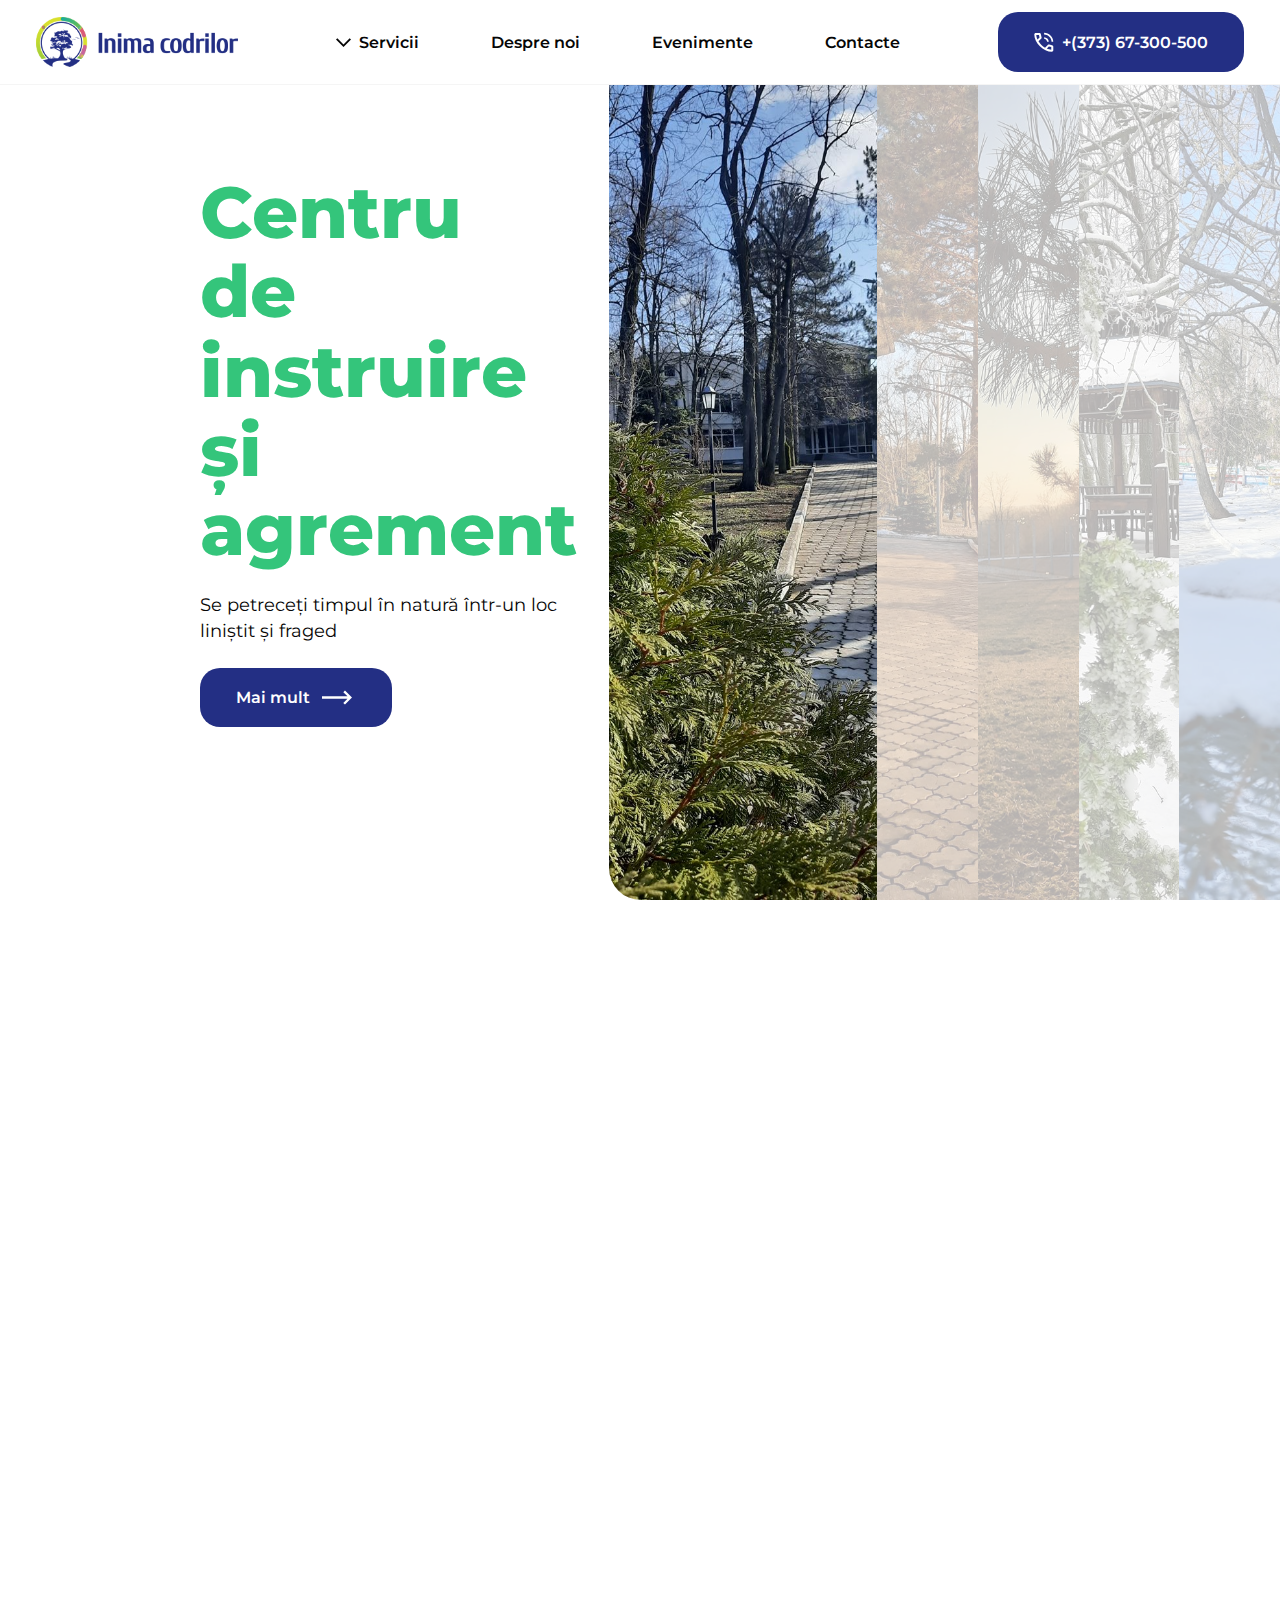
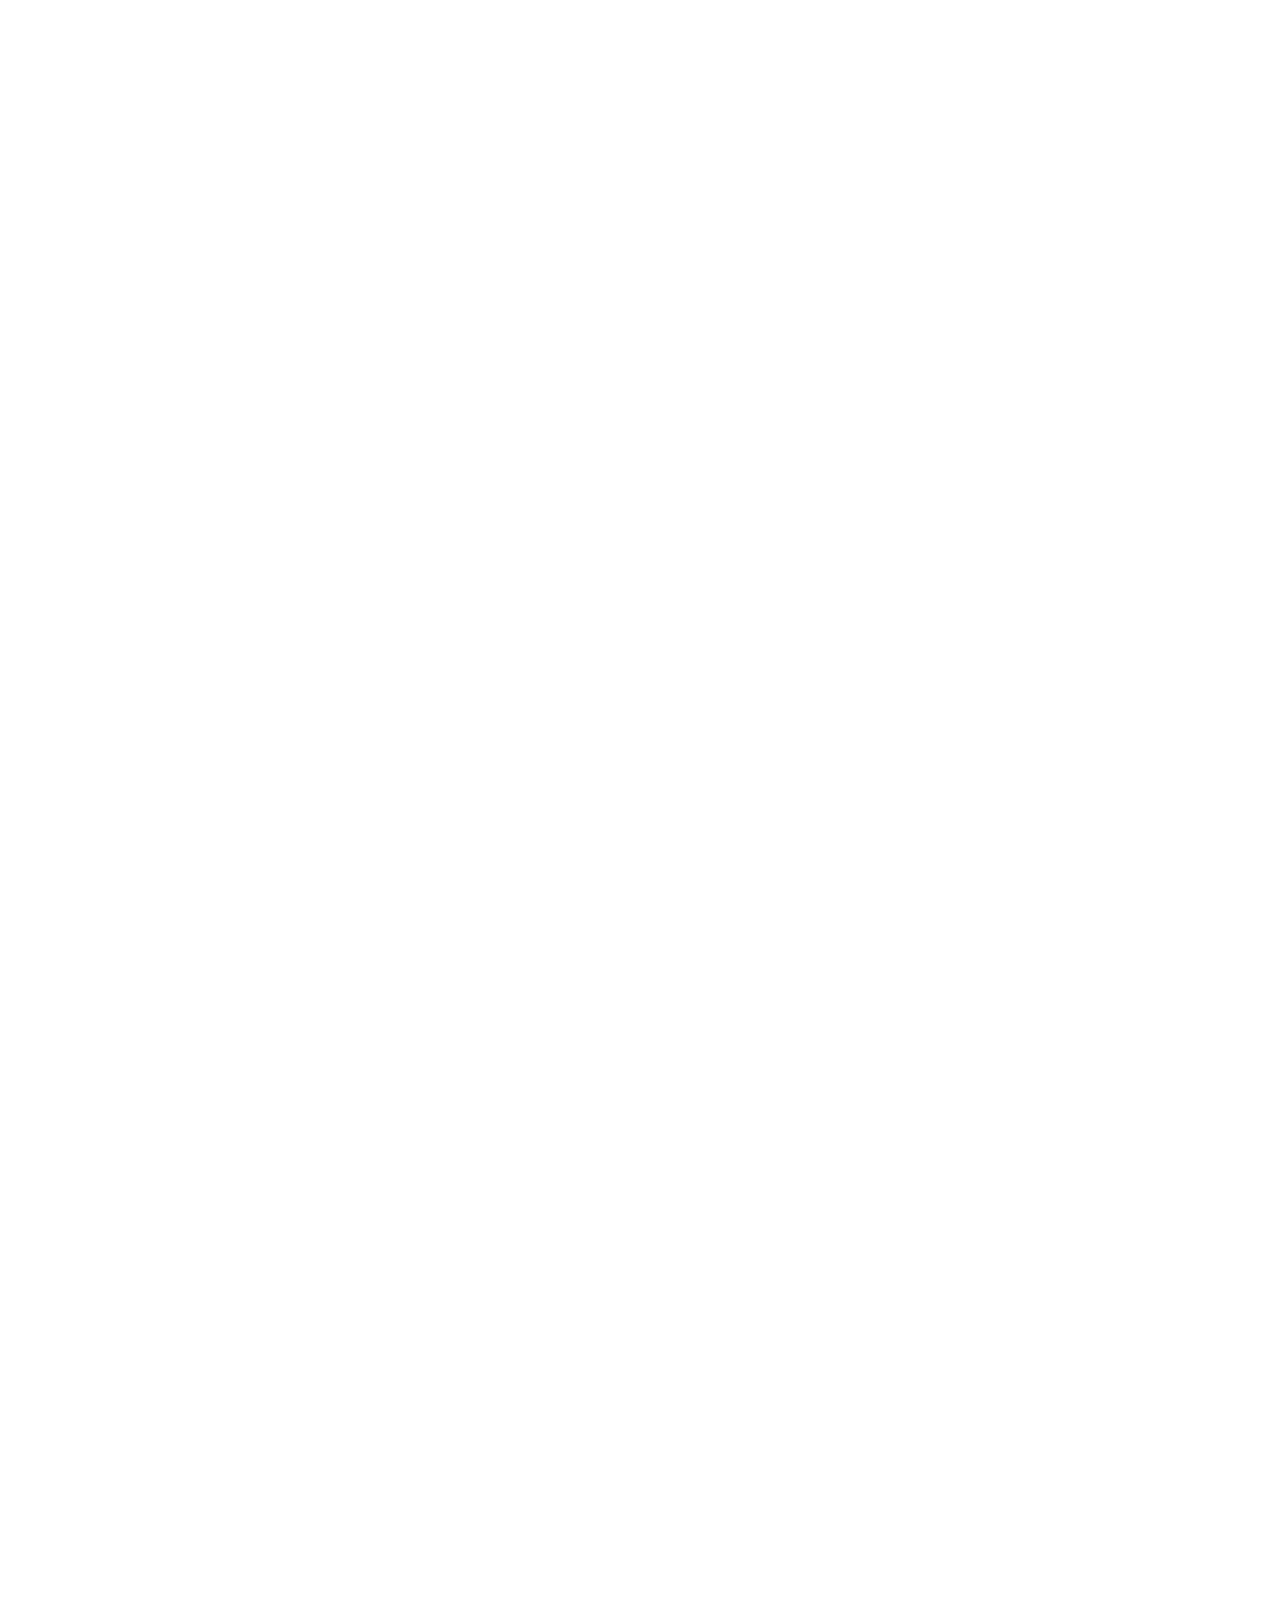
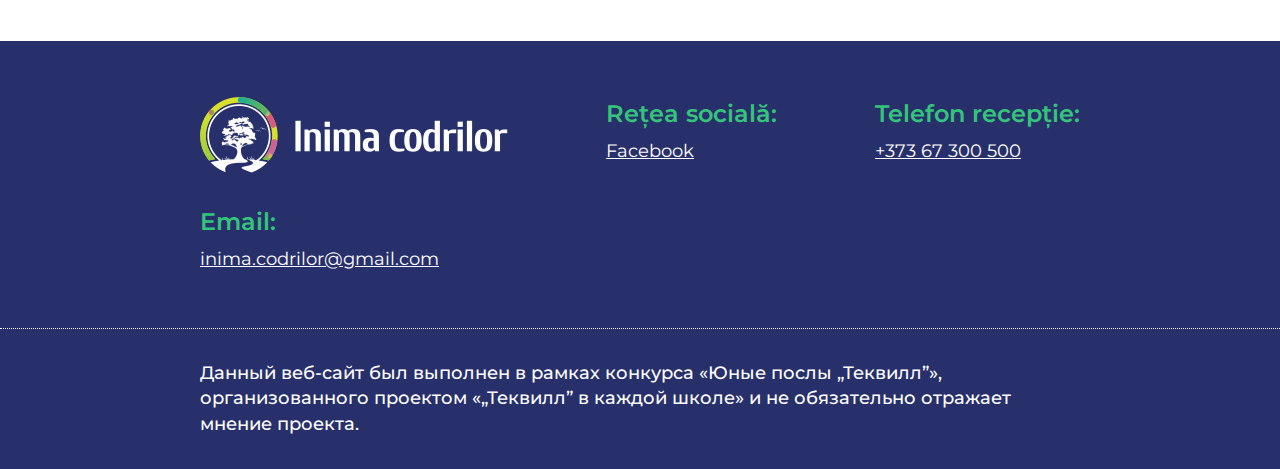
==== index.html @ 0ef41fb5 "start" ====
<!DOCTYPE html>
<html lang="en">

<head>
    <meta charset="UTF-8">
    <meta http-equiv="X-UA-Compatible" content="IE=edge">
    <meta name="viewport" content="width=device-width, initial-scale=1.0">
    <link rel="stylesheet" href="style.css">
    <link rel="icon" href="logo/ms-icon-144x144.png" type="image/x-icon">
    <title>Inima Codrilor</title>
</head>

<body>
    <nav class="hamb-menu">
        <div class="hamb-menu__logo"></div>
        <div class="hamb-menu__icon">
            <svg width="36" height="24" viewBox="0 0 36 24" fill="currentColor" xmlns="http://www.w3.org/2000/svg">
                <path d="M0 24V21H36V24H0ZM0 13.5V10.5H36V13.5H0ZM0 3V0H36V3H0Z" />
            </svg>

        </div>
    </nav>
    <header class="header">
        <a href="index.html" class="header__logo"></a>
        <ul class="header__list">
            <li class="header__item">

                <button class="header__dropdown-button header__link"><svg class="header__dropdown-icon" width="15"
                        height="15" viewBox="0 0 24 15" fill="currentColor" xmlns="http://www.w3.org/2000/svg">
                        <path d="M12 14.75L0 2.74998L2.15 0.599976L12 10.5L21.85 0.649976L24 2.79998L12 14.75Z" />
                    </svg>Servicii</button>
                <ul class="header__dropdown-list">
                    <li class="header__dropdown-item header__item"><a href="html/cazare.html"
                            class="header__link">Cazare</a></li>
                    <li class="header__dropdown-item header__item"><a href="html/restaurant.html"
                            class="header__link">Restaurant</a></li>
                    <li class="header__dropdown-item header__item"><a href="html/salideconferenta.html"
                            class="header__link">Sali de conferinţă</a></li>
                    <li class="header__dropdown-item header__item"><a href="html/Activitati.html"
                            class="header__link">Activitati</a></li>
                </ul>
                </div>
            </li>
            <li class="header__item">
                <a href="html/desprenoi.html" class="header__link">Despre noi</a>
            </li>
            <li class="header__item">
                <a href="html/evenimente.html" class="header__link">Evenimente</a>
            </li>
            <li class="header__item">
                <a href="html/contacte.html" class="header__link">Contacte</a>
            </li>
        </ul>
        <a href="tel:+37367300500" class="button-with-icon">
            <svg width="20" height="20" viewBox="0 0 20 20" fill="currentColor" xmlns="http://www.w3.org/2000/svg">
                <path
                    d="M17.5679 9.77445C17.4832 7.76274 16.7299 6.05296 15.308 4.6451C13.886 3.23725 12.1509 2.49156 10.1026 2.40804V0.734741C11.3466 0.768149 12.5166 1.02761 13.6124 1.51313C14.7082 1.99862 15.6672 2.64935 16.4893 3.4653C17.3114 4.28125 17.9685 5.23008 18.4605 6.31179C18.9525 7.3935 19.2154 8.54772 19.2493 9.77445H17.5679ZM13.1044 9.77445C13.0197 8.98648 12.6979 8.31851 12.1389 7.77054C11.5799 7.22259 10.9011 6.90685 10.1026 6.82333V5.16418C11.3722 5.2477 12.4514 5.72613 13.3401 6.59946C14.2288 7.47278 14.7155 8.53112 14.8001 9.77445H13.1044ZM17.8063 19.7347C15.6933 19.7347 13.5959 19.2239 11.5142 18.2023C9.43258 17.1807 7.55945 15.8518 5.89484 14.2157C4.23023 12.5796 2.88051 10.7315 1.84568 8.6715C0.810865 6.61146 0.293457 4.54363 0.293457 2.468C0.293457 2.05413 0.436449 1.70609 0.722432 1.42388C1.00843 1.14168 1.36115 1.00058 1.78058 1.00058H5.33548C5.72855 1.00058 6.05867 1.11061 6.32583 1.33067C6.59297 1.55073 6.77107 1.86519 6.86013 2.27407L7.54572 5.20452C7.60828 5.56112 7.60269 5.87381 7.52893 6.14261C7.45518 6.41143 7.31026 6.6398 7.09417 6.82771L4.49754 9.27339C5.38811 10.6947 6.36694 11.9274 7.43404 12.9717C8.50114 14.0159 9.70234 14.9009 11.0376 15.6266L13.5217 13.1287C13.7675 12.8788 14.0363 12.7069 14.3282 12.6129C14.62 12.5188 14.9334 12.511 15.2682 12.5894L17.9885 13.2125C18.4008 13.3161 18.7214 13.5044 18.9502 13.7772C19.179 14.0501 19.2935 14.3909 19.2935 14.7998V18.2532C19.2935 18.6765 19.1505 19.0292 18.8645 19.3114C18.5785 19.5936 18.2258 19.7347 17.8063 19.7347ZM3.49178 7.49876L5.5342 5.54333L4.96453 2.98545H2.33369C2.31455 3.59 2.39916 4.25669 2.58754 4.98551C2.77591 5.71432 3.07733 6.55207 3.49178 7.49876ZM12.8902 16.6223C13.5364 16.9303 14.2443 17.1797 15.0138 17.3707C15.7832 17.5618 16.5345 17.6787 17.2676 17.7215V15.0972L14.8675 14.5852L12.8902 16.6223Z" />

            </svg>
            +(373) 67-300-500</a>

    </header>

    <main>
        <section class="landing">
            <div class="landing__wrapper">
                <div class="wrapper">
                    <h1 class="title nonvis">Centru de instruire și agrement</h1>
                    <p class="par-reg landing__par nonvis">Se petreceți timpul în natură într-un loc
                        liniștit
                        și
                        fraged</p>
                    <a href="#" class="button-with-icon nonvis">Mai mult<svg width="38" height="15" viewBox="0 0 38 19"
                            fill="currentColor" xmlns="http://www.w3.org/2000/svg">
                            <path
                                d="M29.1 18.4135L26.95 16.3135L32.25 11.0135H0V8.01353H32.3L27 2.71353L29.1 0.613525L38 9.51353L29.1 18.4135Z" />
                        </svg>
                    </a>
                </div>
                <div class="wrapper nonvis">
                    <div class="landing__gallery">
                        <img src="images/1.jpg" alt="" class="landing__gallery-item landing__gallery-item_active">
                        <img src="images/2.jpg" alt="" class="landing__gallery-item">
                        <img src="images/3.jpg" alt="" class="landing__gallery-item">
                        <img src="images/4.jpg" alt="" class="landing__gallery-item">
                        <img src="images/5.jpg" alt="" class="landing__gallery-item">
                    </div>
                </div>
            </div>
        </section>
        <div class="container">

            <section class="about-us">
                <div class="col-2">
                    <div class="wrapper">
                        <h2 class="title nonvis">Despre noi</h2>
                        <p class="par-reg nonvis">Centrul de Instruire şi Agrement Ivancea este situat într-o zonă
                            foarte
                            pitorească în
                            inima Codrilor Moldovei, la 30 km
                            distanţa de Chişinău. Centrul dispune de 2 blocuri hoteliere, restaurant, săli de
                            conferinţă,
                            terenuri sportive şi
                            foişoare în aer liber. Este o locaţie perfectă pentru evenimente de familie, escapade de
                            weekend,
                            team building şi
                            întâlniri de afaceri.
                        </p>
                        <a href="#" class="button-with-icon nonvis">Mai mult<svg width="38" height="15"
                                viewBox="0 0 38 19" fill="currentColor" xmlns="http://www.w3.org/2000/svg">
                                <path
                                    d="M29.1 18.4135L26.95 16.3135L32.25 11.0135H0V8.01353H32.3L27 2.71353L29.1 0.613525L38 9.51353L29.1 18.4135Z" />
                            </svg>
                        </a>
                    </div>
                    <div class="slider__block nonvis">
                        <div class="wrap">
                            <div class="slider-container">
                                <div class="slider-tracker">
                                    <img src="images/desprenoi1.jpg" alt="" class="slide-images slide">
                                    <img src="images/desprenoi2.jpg" alt="" class="slide-images slide">
                                </div>
                                <button class="btn-prev"><svg width="41" height="41" viewBox="0 0 41 41"
                                        fill="currentColor" xmlns="http://www.w3.org/2000/svg">
                                        <path fill-rule="evenodd" clip-rule="evenodd"
                                            d="M20.2225 40.8792C31.2682 40.8792 40.2225 31.9249 40.2225 20.8792C40.2225 9.83352 31.2682 0.879211 20.2225 0.879211C9.17684 0.879211 0.222534 9.83352 0.222534 20.8792C0.222534 31.9249 9.17684 40.8792 20.2225 40.8792ZM12.9225 20.8792L20.2225 13.5792L22.3225 15.6792L18.6225 19.3792H27.7225V22.3792H18.6225L22.3225 26.0792L20.2225 28.1792L12.9225 20.8792Z" />
                                    </svg>

                                </button>
                                <button class="btn-next"><svg width="41" height="41" viewBox="0 0 41 41"
                                        fill="currentColor" xmlns="http://www.w3.org/2000/svg">
                                        <path fill-rule="evenodd" clip-rule="evenodd"
                                            d="M20.2225 40.8792C31.2682 40.8792 40.2225 31.9249 40.2225 20.8792C40.2225 9.83352 31.2682 0.879211 20.2225 0.879211C9.17684 0.879211 0.222534 9.83352 0.222534 20.8792C0.222534 31.9249 9.17684 40.8792 20.2225 40.8792ZM12.9225 20.8792L20.2225 13.5792L22.3225 15.6792L18.6225 19.3792H27.7225V22.3792H18.6225L22.3225 26.0792L20.2225 28.1792L12.9225 20.8792Z" />
                                    </svg>

                                </button>
                            </div>
                        </div>
                    </div>

                </div>
            </section>
            <section class="touristic-objects">
                <h2 class="title nonvis">Obiective turistice</h2>
                <div class="col-3">
                    <div class="col nonvis">
                        <img src="images/advantages1.jpg" alt="" class="touristic-objects__image">
                        <p class="par-reg">Rezervaţia cultural-naturală „Orheiul Vechi”</p>
                    </div>
                    <div class="col nonvis">
                        <img src="images/advantages2.jpg" alt="" class="touristic-objects__image">
                        <p class="par-reg">Muzeul de istorie şi etnografie din oraşul Orhei
</p>
                    </div>
                    <div class="col nonvis">
                        <img src="images/advantages3.jpg" alt="" class="touristic-objects__image">
                        <p class="par-reg">Mănăstirea rupestră din butuceni</p>
                    </div>
                </div>
                <a href="#" class="button-with-icon nonvis">Mai mult<svg width="38" height="15" viewBox="0 0 38 19" fill="currentColor"
                        xmlns="http://www.w3.org/2000/svg">
                        <path
                            d="M29.1 18.4135L26.95 16.3135L32.25 11.0135H0V8.01353H32.3L27 2.71353L29.1 0.613525L38 9.51353L29.1 18.4135Z" />
                    </svg>
                </a>
            </section>

            <section class="services">
                <h2 class="title nonvis">Servicii</h2>
                <div class="col-3">
                    <div class="col nonvis">
                        <img src="images/cazare.jpg" alt="" class="touristic-objects__image">
                        <p class="par-reg">Cazare</p>
                    </div>
                    <div class="col nonvis">
                        <img src="images/restaurant.jpg" alt="" class="touristic-objects__image">
                        <p class="par-reg">Restaurant</p>
                    </div>
                    <div class="col nonvis">
                        <img src="images/conference.jpg" alt="" class="touristic-objects__image">
                        <p class="par-reg">Săli de conferinţă</p>
                    </div>
                </div>
                <a href="#" class="button-with-icon nonvis">Mai mult<svg width="38" height="15" viewBox="0 0 38 19" fill="currentColor"
                        xmlns="http://www.w3.org/2000/svg">
                        <path
                            d="M29.1 18.4135L26.95 16.3135L32.25 11.0135H0V8.01353H32.3L27 2.71353L29.1 0.613525L38 9.51353L29.1 18.4135Z" />
                    </svg>
                </a>
            </section>
            <section class="activity">
                <h2 class="title nonvis">Servicii</h2>
                <div class="col-2">
                    <div class="col nonvis">
                        <img src="images/teren.jpg" alt="" class="touristic-objects__image">
                        <p class="par-reg">Terenuri sportive</p>
                    </div>
                    <div class="col nonvis">
                        <img src="images/foisor.jpg" alt="" class="touristic-objects__image">
                        <p class="par-reg">Săli de conferinţă</p>
                    </div>
                </div>
                <a href="#" class="button-with-icon nonvis">Mai mult<svg width="38" height="15" viewBox="0 0 38 19" fill="currentColor"
                        xmlns="http://www.w3.org/2000/svg">
                        <path
                            d="M29.1 18.4135L26.95 16.3135L32.25 11.0135H0V8.01353H32.3L27 2.71353L29.1 0.613525L38 9.51353L29.1 18.4135Z" />
                    </svg>
                </a>
            </section>
        </div>
    </main>
    <footer class="footer">
        <div class="footer__group">
            <div class="footer__logo"></div>
        </div>
        <div class="footer__group">
            <p class="par-bold">Rețea socială: </p>
            <a href="https://www.facebook.com/inima.codrilor/" class="footer__link">Facebook</a>
        </div>
        <div class="footer__group">
            <p class="par-bold">Telefon recepție:</p>
            <a href="tel:+37367300500" class="footer__link">+373 67 300 500</a>
        </div>
        <div class="footer__group">
            <p class="par-bold">Email:</p>
            <a href="mailto:inima.codrilor@gmail.com" class="footer__link">inima.codrilor@gmail.com</a>
        </div>
    </footer>
    <p class="ps par-reg">Данный веб-сайт был выполнен в рамках конкурса «Юные послы „Теквилл”», организованного
        проектом «„Теквилл” в
        каждой школе» и не обязательно отражает мнение проекта.</p>
</body>

<script src="landingpage-slides.js"></script>
<script src="script.js"></script>

</html>
---- style.css ----
@import url('https://fonts.googleapis.com/css2?family=Montserrat:ital,wght@0,100;0,200;0,300;0,400;0,500;0,600;0,700;0,800;0,900;1,100;1,200;1,300;1,400;1,500;1,600;1,700;1,800;1,900&display=swap');


/*
    font-family: 'Montserrat', sans-serif; 
*/

body {
    font-family: 'Montserrat', sans-serif;
}

* {
    box-sizing: border-box;
    margin: 0;
    padding: 0;
    transition: all 250ms ease-out;
    border: 0;
}

button {
    background: none;
    cursor: pointer;
}

:root {
    --blue100: #232f84;
    --blue110: #28306B;
    --dark100: #060606;
    --dark5: hsl(0, 0%, 96%);
    --white100: white;
    --green100: #34C57B;
    --blue10: #E0E2EA;
    --dark10: #DEDEDE;
}

/*------- Scroll Animation ----------*/

.nonvis:nth-child(1) {
    opacity: 0;
    transform: translateY(20px);
}

.nonvis.vis:nth-child(1) {
    opacity: 1;
    transition: all .5s ease-in-out;
    transform: translateY(0px);
}

.nonvis:nth-child(2) {
    opacity: 0;
    transform: translateY(20px);
}

.nonvis.vis:nth-child(2) {
    opacity: 1;
    transition: all .5s ease-in-out;
    transform: translateY(0px);
    transition-delay: 250ms;
}

.nonvis:nth-child(3) {
    opacity: 0;
    transform: translateY(20px);
}

.nonvis.vis:nth-child(3) {
    opacity: 1;
    transition: all .5s ease-in-out;
    transform: translateY(0px);
    transition-delay: 750ms;
}

.nonvis:nth-child(4) {
    opacity: 0;
    transform: translateY(20px);
}

.nonvis.vis:nth-child(4) {
    opacity: 1;
    transition: all .5s ease-in-out;
    transform: translateY(0px);
    transition-delay: 500ms;
}

.nonvis:nth-child(5) {
    opacity: 0;
    transform: translateY(20px);
}

.nonvis.vis:nth-child(5) {
    opacity: 1;
    transition: all .5s ease-in-out;
    transform: translateY(0px);
    transition-delay: 600ms;
}

.slider__block.nonvis {
    opacity: 0;
    transform: translateX(50px);
}

.slider__block.nonvis.vis {
    opacity: 1;
    transform: translateX(0px);
    transition: all .5s ease-in-out;
    transition-delay: 200ms;
}


/* ----------- Header -------------*/

.header {
    display: flex;
    flex-direction: row;
    justify-content: space-between;
    padding: 0 36px;
    align-items: center;
    background-color: var(--white100);
    position: fixed;
    width: 100%;
    border-bottom: 1px solid var(--dark5);
    z-index: 4;
}

.header__logo {
    content: url(logo/dark.png);
    height: 50px;
    cursor: pointer;
}

.header__list {
    display: flex;
    flex-direction: row;
    justify-content: space-between;
    list-style-type: none;
    align-items: center;
    flex-wrap: wrap;
    align-items: center;
}

.header__dropdown-list {
    display: none;
    position: fixed;
    animation-duration: 1s;
    animation-name: standup;
}

@keyframes standup {
    from {
        opacity: 1;
        transform: translateY(0px);
    }

    to {
        transform: translateY(-20px);
        opacity: 0;
    }
}

@keyframes dropdown {
    from {
        transform: translateY(-20px);
        opacity: 0;
    }

    to {
        opacity: 1;
        transform: translateY(0px);
    }
}

.header__dropdown-list_active {
    display: flex;
    animation-duration: 1s;
    animation-name: dropdown;
    position: fixed;
    flex-direction: column;
    top: 84px;
    justify-content: start;
    border-radius: 16px;
    z-index: -1;
}

.header__item {
    background-color: var(--white100);
    height: 84px;
    display: flex;
    align-items: center;
}

.header__dropdown-item {
    background-color: var(--dark5);
}

.header__dropdown-button {
    display: flex;
    gap: 8px;
    align-items: center;
}

.header__dropdown-icon_active {
    transform: rotate(-180deg);
}

.header__item:hover {
    background-color: var(--dark5);
}

.header__link {
    font-family: 'Montserrat', sans-serif;
    font-size: 16px;
    font-weight: 600;
    padding: 32px 36px;
    text-decoration: none;
    color: var(--dark100);
}

.header__link:hover {
    color: var(--blue100);
}

svg path {
    fill: inherit;
}

h1 {
    font-family: 'Montserrat', sans-serif;
    font-weight: 800;
    font-size: 72px;
    line-height: 110%;
    color: var(--green100); 
}

h2 {
    font-family: 'Montserrat', sans-serif;
    font-weight: 700;
    font-size: 52px;
    line-height: 100%;
    color: var(--green100);
}

.landing {
    height: 100vh;
    background-repeat: no-repeat;
    display: flex;
    grid-template-columns: 1fr 2fr;
    flex-direction: column;
    align-items: center;
    background-size: cover;
    justify-content: center;
}

.landing__gallery {
    display: flex;
    flex-direction: row;
    overflow: hidden;
    border-radius: 0 0 0 32px;
}

.landing__gallery-item {
    height: 100vh ;
    object-fit: cover;
    width: 15%;
    transition: all 400ms ease-in-out;
    opacity: 30%;
}

.landing__gallery-item_active {
    opacity: 100%;
    width: 40%;
    transition: all 400ms ease-in-out;
}

.landing__wrapper {
    display: grid;
    gap: 32px;
    grid-template-columns: 1.6fr 3fr;
    align-items: start;
    padding-left: 200px;
}

.wrapper {
    display: flex;
    flex-direction: column;
    justify-content: center;
    align-items: start;
    height: 100%;
    gap: 24px;
}

.par-reg {
    font-family: 'Montserrat', sans-serif;
    font-size: 18px;
    font-weight: 400;
    color: var(--dark100);
    line-height: 140%;
}

.landing__par {
    max-width: 375px;
}

.hamb-menu {
    display: none;
}

.container {
    padding: 0 200px;
    display: flex;
    flex-direction: column;
    align-items: center;
    justify-content: center;
    gap: 72px;
}

.about-us .par-reg {
    max-width: 600px;
}

.about-us {
    gap: 32px;
    display: flex;
    flex-direction: column;
    grid-template-columns: 1fr 1fr;
    align-items: start;
}

main {
    display: flex;
    flex-direction: column;
    gap: 72px;
}

.col-2 {
    display: grid;
    grid-template-columns: 1fr 1fr;
    gap: 32px;
}

.slide-images {
    width: 100%;
    min-width: 100%;
    object-fit: cover;
}

.button-with-icon {
    font-family: 'Montserrat', sans-serif;
    font-weight: 600;
    padding: 20px 36px;
    text-decoration: none;
    color: var(--white100);
    border-radius: 20px;
    display: flex;
    flex-direction: row;
    align-items: center;
    gap: 8px;
    background-color: var(--blue100);
    transition: all 150ms ease-in;
    transition-delay: 0;
}

.button-with-icon:hover {
    transition-delay: 0;
    transition: background-color 150ms ease-in;
    background-color: var(--blue110);
}

/*------------------ Footer ---------------------------*/

.footer {
    background-color: var(--blue110);
    padding: 56px 200px;
    display: flex;
    flex-direction: row;
    justify-content: space-between;
    align-items: start;
    flex-wrap: wrap;
    gap: 32px;
}

.footer__logo {
    content: url(logo/light.png);
}

.footer__group {
    display: flex;
    flex-direction: column;
    gap: 8px;
}

.par-bold {
    font-family: 'Montserrat', sans-serif;
    font-size: 24px;
    font-weight: 600;
    color: var(--green100);
    line-height: 140%;
}

.footer__link {
    font-family: 'Montserrat', sans-serif;
    font-size: 18px;
    font-weight: 400;
    color: var(--white100);
    line-height: 140%;
}

.ps {
    border-top: 1px dotted var(--dark5);
    display: block;
    background-color: var(--blue110);
    color: var(--white100);
    font-weight: 500;
    padding: 32px 200px;
}






.slide {
    background-size: cover;
}
.btn-next {
    display: block;
    position: absolute;
    top: 50%;
    right: 20px;
    z-index: 1;
    color: var(--white100);
    rotate: 180deg;
    opacity: 75%;
}
.btn-next:hover {
    opacity: 100%;
}
.btn-prev:hover {
    opacity: 100%;
}

.btn-prev {
    z-index: 1;
    display: block;
    position: absolute;
    top: 50%;
    left: 20px;
    color: var(--white100);
    opacity: 75%;
}

.slider-tracker {
    display: flex;
    flex-direction: row;    
}

.slider-container {
    overflow: hidden;
    border-radius: 24px;
    width: 100%;
    height: 100%;
    max-width: 900px;
}

.btn-hidden {
    display: none;
}

/*--------------- Defaults ------------------*/

.default-block {
    display: flex;
    flex-direction: column;
    gap: 24px;
    align-items: center;
}

.cazare {
    padding-top: 136px;
    max-width: 900px;
    text-align: center;
}

.col {
    display: flex;
    flex-direction: column;
    gap: 24px;
}

.default-list {
    display: grid;
    grid-template-columns: 1fr 1fr;
    flex-direction: column;
    gap: 12px;
    flex-wrap: wrap;
}

.default-list__item {
    background-color: var(--dark5);
    border-radius: 8px;
    padding: 12px;
    text-decoration: none;
    list-style-type: none;
}

.default-list__item::before {
    content: '— ';
    color: var(--green100);
}

.footer {
    margin-top: 88px;
}

.contacte {
    margin-top: 136px;
}

.contacts__group {
    padding: 24px 32px;
    background-color: var(--dark5);
    display: flex;
    flex-direction: column;
    gap: 8px;
    border-radius: 24px;
}

.contacts__link {
    font-family: 'Montserrat', sans-serif;
    font-size: 18px;
    font-weight: 400;
    color: var(--dark100);
    line-height: 140%;
}

.contacts__group .par-bold {
    color: var(--blue100);
}

.contacts .col {
    gap: 12px;
}

.map {
    border-radius: 24px;
}

.groups-inputs {
    background-color: var(--dark5);
    padding: 32px;
    border-radius: 24px;
    width: 100%;
    display: flex;
    flex-direction: column;
    gap: 24px;
}

.message {
    min-height: 200px;
}

.group-inputs__item .par-bold {
    color: var(--blue100);
    font-size: 16px;
}

.input {
    background-color: var(--white100);
    padding: 12px 24px;
    width: 100%;
    border: 2px solid var(--dark10);
    font-family: 'Montserrat', sans-serif;
    font-size: 20px;
    border-radius: 16px;
}

.input:focus {
    border: 2px solid var(--green100);
}

.col-3 {
    display: grid;
    grid-template-columns: repeat(3, 1fr);
    gap: 32px;
}

.touristic-objects {
    padding: 50px 0;
    display: flex;
    flex-direction: column;
    gap: 52px;
    align-items: center;
}

.col-3 .col .par-reg {
    text-align: center;
}

.activity .col-2 .col .par-reg {
    text-align: center;
}

.touristic-objects__image {
    width: 100%;
    border-radius: 24px;
}

.services {
    padding: 50px 0;
    display: flex;
    flex-direction: column;
    align-items: center;
    gap: 52px;
}

.restaurant {
    padding-top: 136px;
}
.restaurant__par {text-align: left;}
.activity {
    display: flex;
    flex-direction: column;
    gap: 52px;
    align-items: center;
}
/*-------- --------- Adaptive -------------------------*/

@media(max-width: 1000px) {
    .hamb-menu{
        display: flex;
        flex-direction: row;
        align-items: center;
        width: 100%;
        justify-content: space-between;
        padding: 24px 24px;
        border-bottom: 1px solid var(--dark5);
        position: fixed;
        z-index: 1;
        background-color: var(--white100);
    }

    .hamb-menu__logo{
        content: url(logo/dark.png);
        height: 50px;
        cursor: pointer;
    }

    .hamb-menu__icon {
        color: var(--blue100);
    }

    .header {
        display: none;
    }

    .landing__wrapper {
        padding-left: 36px;
        grid-template-columns: 1fr;
    }

    h1 {
        font-size: 54px;
    }

    .landing {
        padding-top: 160px;
    }

    .landing__gallery-item {
        height: 50vh;
    }
}
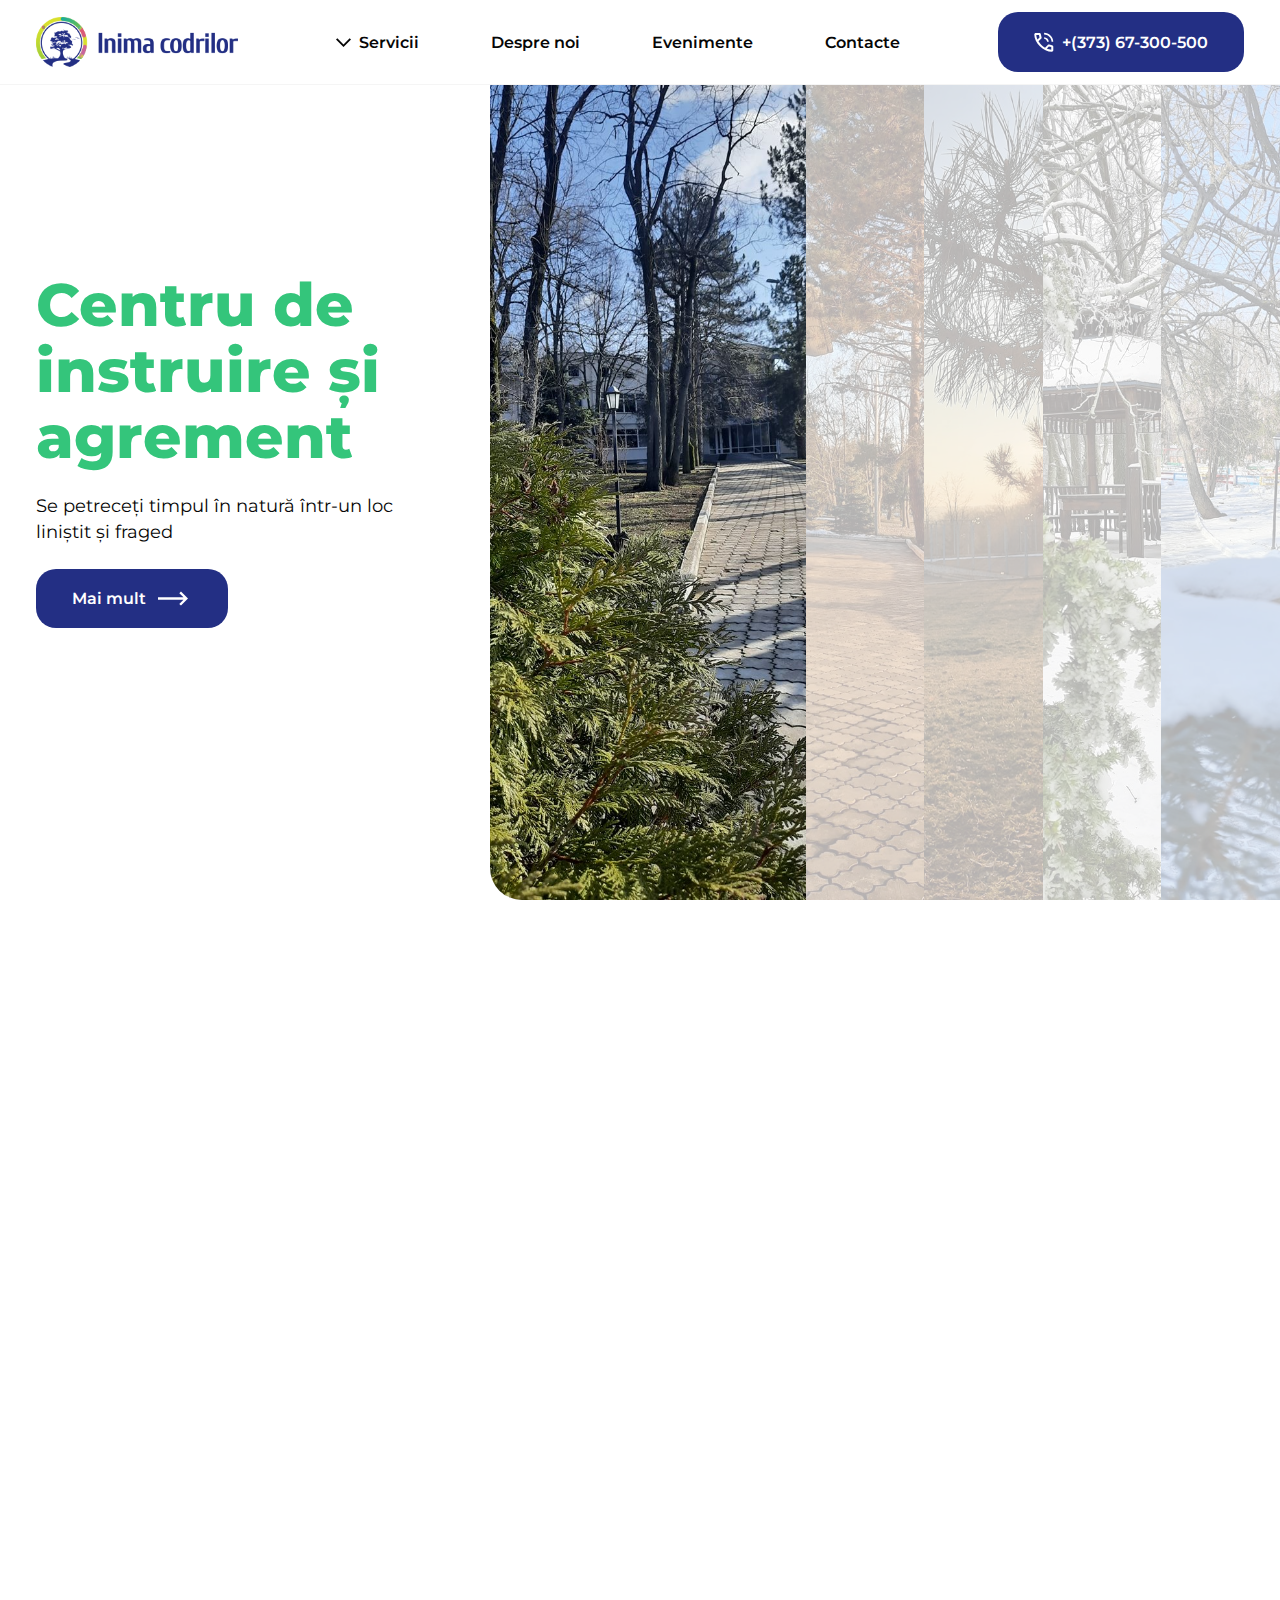
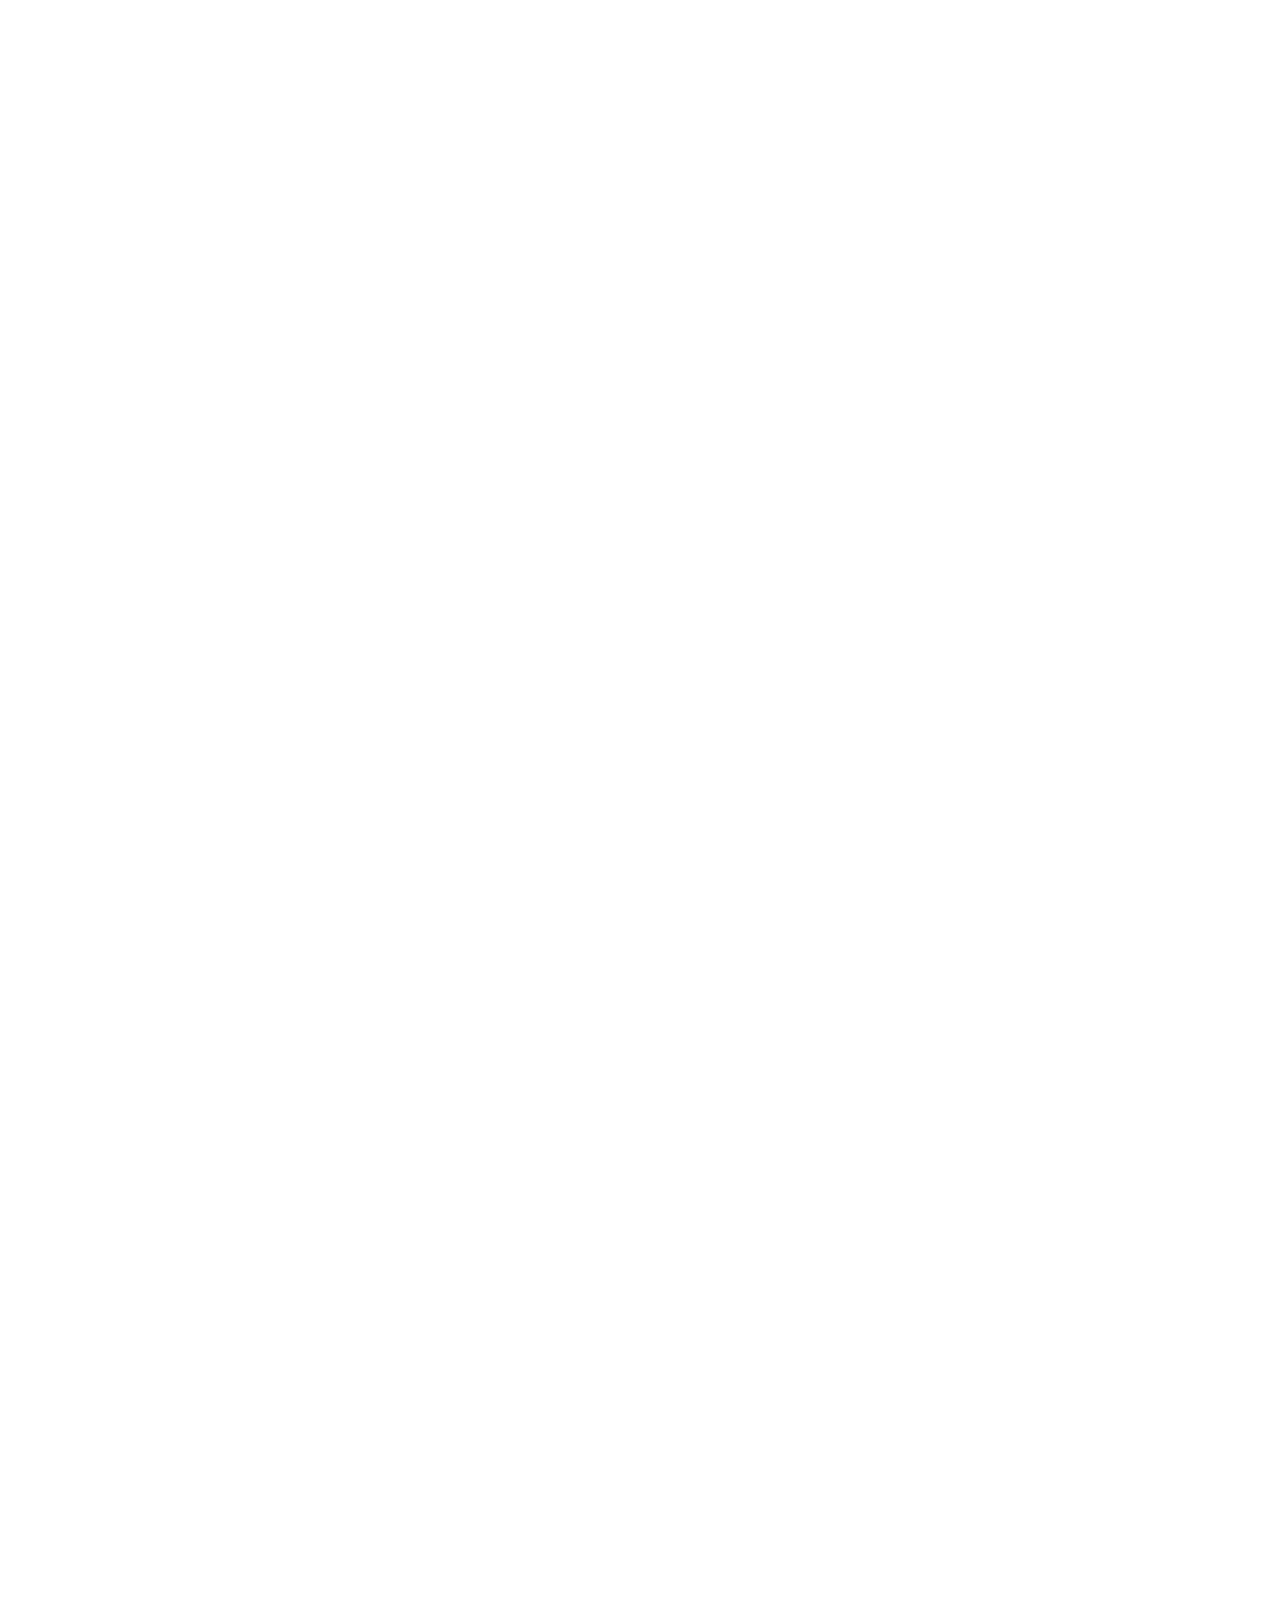
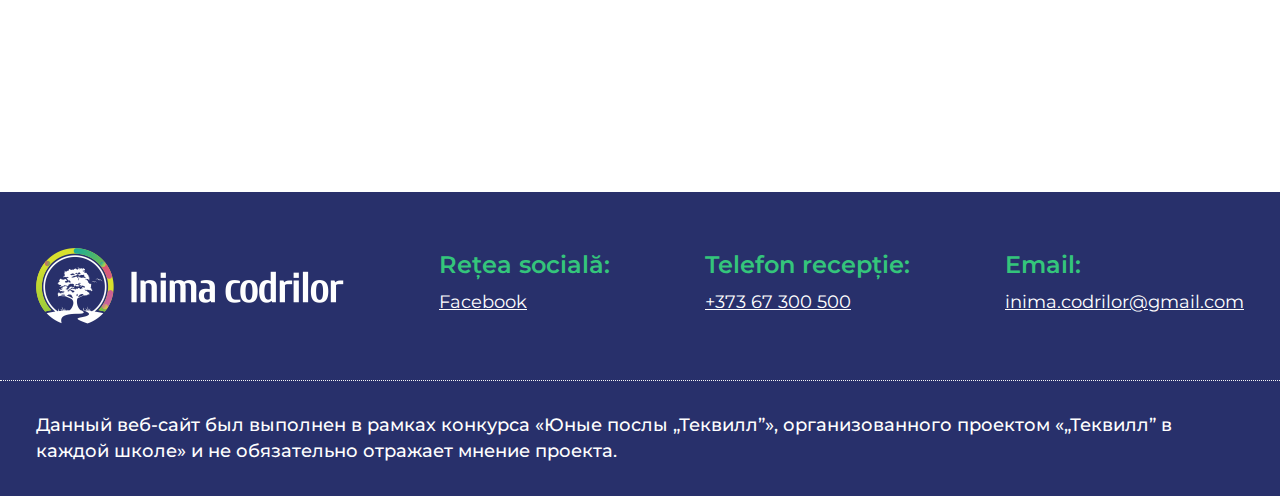
==== commit 8b96f641: "pochti-finaaaal" ====
--- a/index.html
+++ b/index.html
@@ -36,7 +36,7 @@
                             class="header__link">Restaurant</a></li>
                     <li class="header__dropdown-item header__item"><a href="html/salideconferenta.html"
                             class="header__link">Sali de conferinţă</a></li>
-                    <li class="header__dropdown-item header__item"><a href="html/Activitati.html"
+                    <li class="header__dropdown-item header__item"><a href="html/activitati.html"
                             class="header__link">Activitati</a></li>
                 </ul>
                 </div>
@@ -70,7 +70,7 @@
                         liniștit
                         și
                         fraged</p>
-                    <a href="#" class="button-with-icon nonvis">Mai mult<svg width="38" height="15" viewBox="0 0 38 19"
+                    <a href="html/desprenoi.html" class="button-with-icon nonvis">Mai mult<svg width="38" height="15" viewBox="0 0 38 19"
                             fill="currentColor" xmlns="http://www.w3.org/2000/svg">
                             <path
                                 d="M29.1 18.4135L26.95 16.3135L32.25 11.0135H0V8.01353H32.3L27 2.71353L29.1 0.613525L38 9.51353L29.1 18.4135Z" />
@@ -106,7 +106,7 @@
                             team building şi
                             întâlniri de afaceri.
                         </p>
-                        <a href="#" class="button-with-icon nonvis">Mai mult<svg width="38" height="15"
+                        <a href="html/desprenoi.html" class="button-with-icon nonvis">Mai mult<svg width="38" height="15"
                                 viewBox="0 0 38 19" fill="currentColor" xmlns="http://www.w3.org/2000/svg">
                                 <path
                                     d="M29.1 18.4135L26.95 16.3135L32.25 11.0135H0V8.01353H32.3L27 2.71353L29.1 0.613525L38 9.51353L29.1 18.4135Z" />
@@ -150,15 +150,15 @@
                     <div class="col nonvis">
                         <img src="images/advantages2.jpg" alt="" class="touristic-objects__image">
                         <p class="par-reg">Muzeul de istorie şi etnografie din oraşul Orhei
-</p>
+                        </p>
                     </div>
                     <div class="col nonvis">
                         <img src="images/advantages3.jpg" alt="" class="touristic-objects__image">
                         <p class="par-reg">Mănăstirea rupestră din butuceni</p>
                     </div>
                 </div>
-                <a href="#" class="button-with-icon nonvis">Mai mult<svg width="38" height="15" viewBox="0 0 38 19" fill="currentColor"
-                        xmlns="http://www.w3.org/2000/svg">
+                <a href="html/desprenoi.html" class="button-with-icon nonvis">Mai mult<svg width="38" height="15" viewBox="0 0 38 19"
+                        fill="currentColor" xmlns="http://www.w3.org/2000/svg">
                         <path
                             d="M29.1 18.4135L26.95 16.3135L32.25 11.0135H0V8.01353H32.3L27 2.71353L29.1 0.613525L38 9.51353L29.1 18.4135Z" />
                     </svg>
@@ -181,15 +181,15 @@
                         <p class="par-reg">Săli de conferinţă</p>
                     </div>
                 </div>
-                <a href="#" class="button-with-icon nonvis">Mai mult<svg width="38" height="15" viewBox="0 0 38 19" fill="currentColor"
-                        xmlns="http://www.w3.org/2000/svg">
+                <a href="html/cazare.html" class="button-with-icon nonvis">Mai mult<svg width="38" height="15" viewBox="0 0 38 19"
+                        fill="currentColor" xmlns="http://www.w3.org/2000/svg">
                         <path
                             d="M29.1 18.4135L26.95 16.3135L32.25 11.0135H0V8.01353H32.3L27 2.71353L29.1 0.613525L38 9.51353L29.1 18.4135Z" />
                     </svg>
                 </a>
             </section>
             <section class="activity">
-                <h2 class="title nonvis">Servicii</h2>
+                <h2 class="title nonvis">Activitati</h2>
                 <div class="col-2">
                     <div class="col nonvis">
                         <img src="images/teren.jpg" alt="" class="touristic-objects__image">
@@ -200,8 +200,8 @@
                         <p class="par-reg">Săli de conferinţă</p>
                     </div>
                 </div>
-                <a href="#" class="button-with-icon nonvis">Mai mult<svg width="38" height="15" viewBox="0 0 38 19" fill="currentColor"
-                        xmlns="http://www.w3.org/2000/svg">
+                <a href="html/activitati.html" class="button-with-icon nonvis">Mai mult<svg width="38" height="15" viewBox="0 0 38 19"
+                        fill="currentColor" xmlns="http://www.w3.org/2000/svg">
                         <path
                             d="M29.1 18.4135L26.95 16.3135L32.25 11.0135H0V8.01353H32.3L27 2.71353L29.1 0.613525L38 9.51353L29.1 18.4135Z" />
                     </svg>
--- a/style.css
+++ b/style.css
@@ -305,6 +305,7 @@
 }
 
 .container {
+    max-width: 1500px;
     padding: 0 200px;
     display: flex;
     flex-direction: column;
@@ -328,12 +329,13 @@
 main {
     display: flex;
     flex-direction: column;
+    align-items: center;
     gap: 72px;
 }
 
 .col-2 {
     display: grid;
-    grid-template-columns: 1fr 1fr;
+    grid-template-columns: repeat(2, 1fr);
     gap: 32px;
 }
 
@@ -470,7 +472,7 @@
 .default-block {
     display: flex;
     flex-direction: column;
-    gap: 24px;
+    gap: 36px;
     align-items: center;
 }
 
@@ -511,7 +513,11 @@
     margin-top: 88px;
 }
 
-.contacte {
+.contacte, .activitati {
+    margin-top: 136px;
+}
+
+.despre-noi {
     margin-top: 136px;
 }
 
@@ -554,6 +560,25 @@
     gap: 24px;
 }
 
+table {
+    width: 100%;
+    border-spacing: 4px;
+}
+
+th {
+    background-color: var(--blue100);
+    color: var(--white100);
+    padding: 16px 16px;
+    border-radius: 16px;
+}
+
+td {
+    background-color: var(--blue10);
+    color: var(--dark100);
+    padding: 16px 16px;
+    border-radius: 16px;
+}
+
 .message {
     min-height: 200px;
 }
@@ -622,7 +647,82 @@
     gap: 52px;
     align-items: center;
 }
+
+.despre-noi{
+    margin-top: 136px;
+    display: flex;
+    flex-direction: column;
+    align-items: center;
+}
+
+.touristic-object {
+    max-width: 900px;
+}
+
+.touristic-objects .par-reg {
+    text-align: center;
+}
+
+
 /*-------- --------- Adaptive -------------------------*/
+
+@media(max-width: 850px) {
+
+    .par-reg,
+    .par-bold {
+        font-size: 16px;
+    }
+
+    .col-2 {
+        grid-template-columns: 1fr;
+    }
+
+    .col-3 {
+        grid-template-columns: 1fr;
+    }
+
+    .footer {
+        flex-direction: column;
+    }
+
+    .map {
+        width: 100%;
+    }
+}
+
+@media (max-width: 1420px) {
+    .landing__wrapper {
+        padding-left: 36px;
+    }
+
+    .container {
+        padding: 0px 36px;
+    }
+
+    h1 {
+        font-size: 60px;
+    }
+
+    h2 {
+        font-size: 36px;
+    }
+
+    .col-3 {
+        gap: 16px;
+    }
+
+    .col-2 {
+        gap: 16px;
+    }
+
+    .footer {
+        padding: 56px 36px;
+    }
+
+    .ps {
+        padding: 32px 36px;
+    }
+}
 
 @media(max-width: 1000px) {
     .hamb-menu{
@@ -668,4 +768,5 @@
     .landing__gallery-item {
         height: 50vh;
     }
-}+}
+
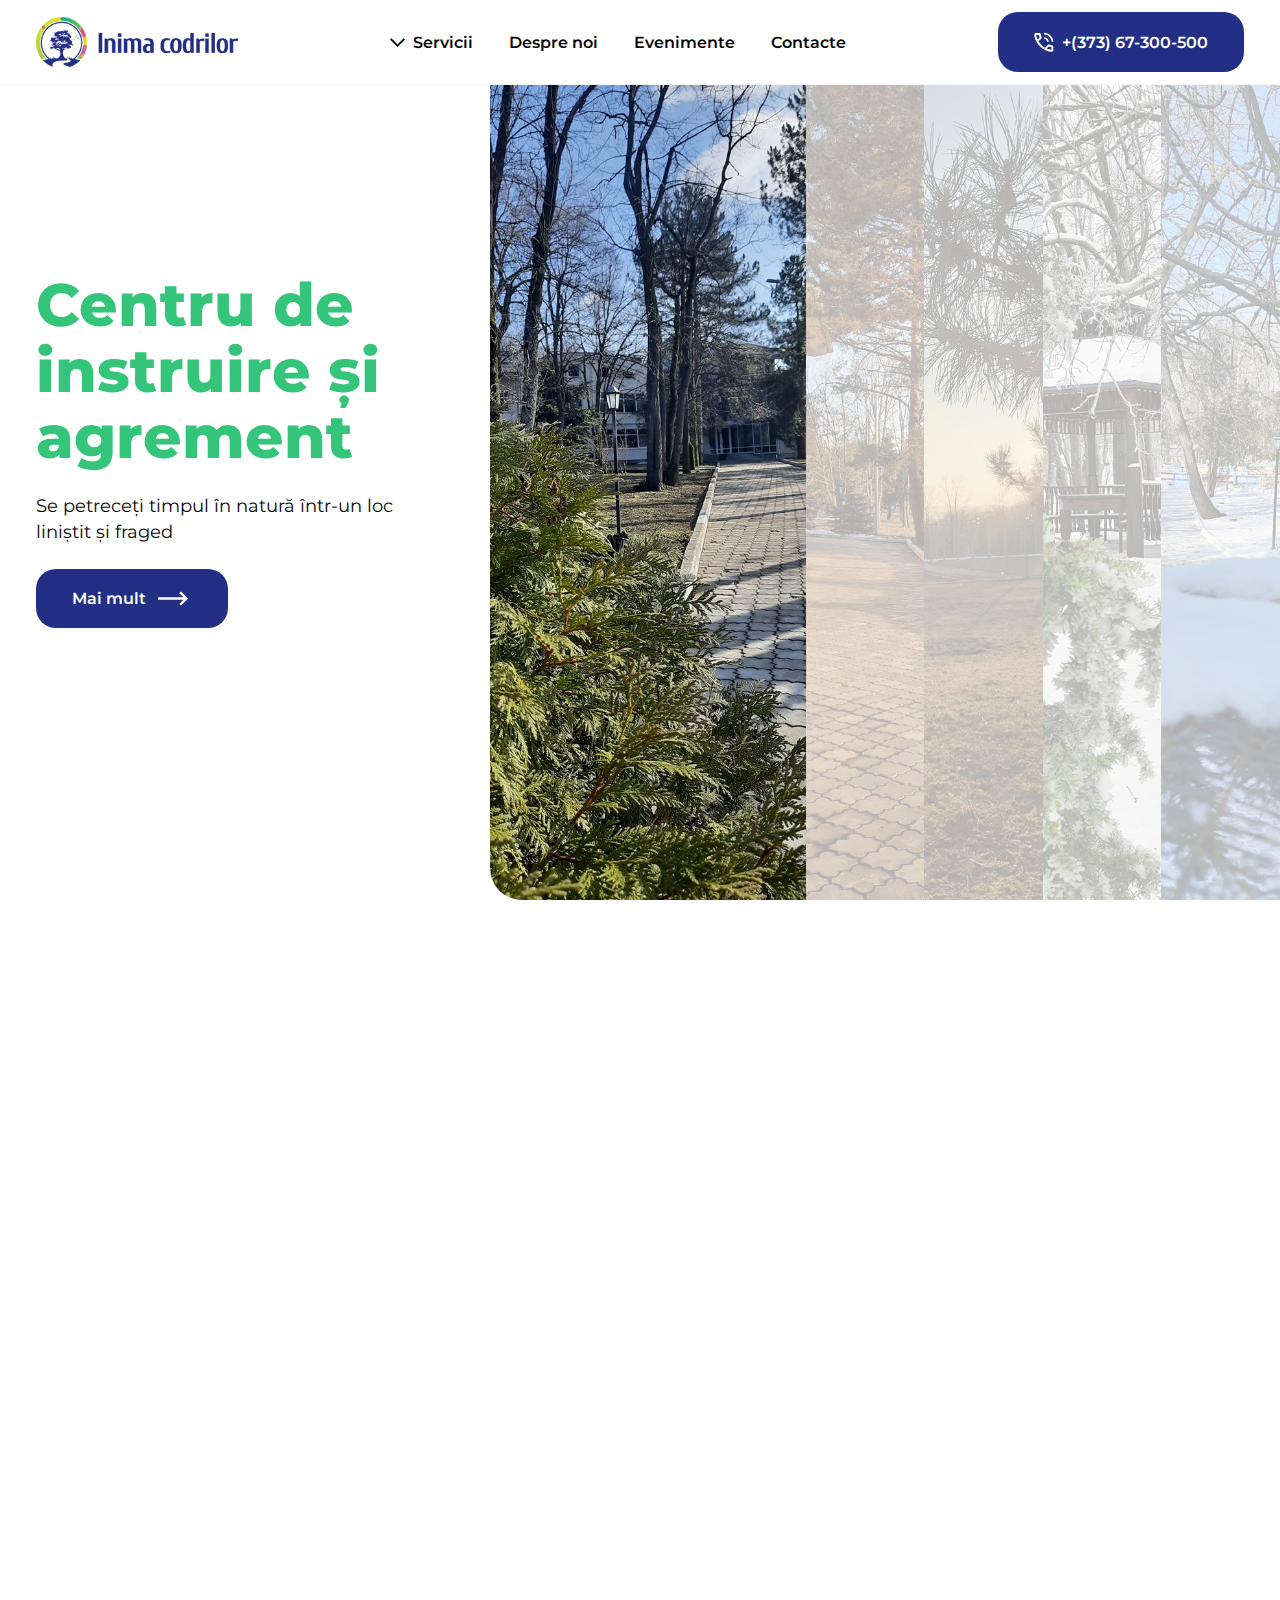
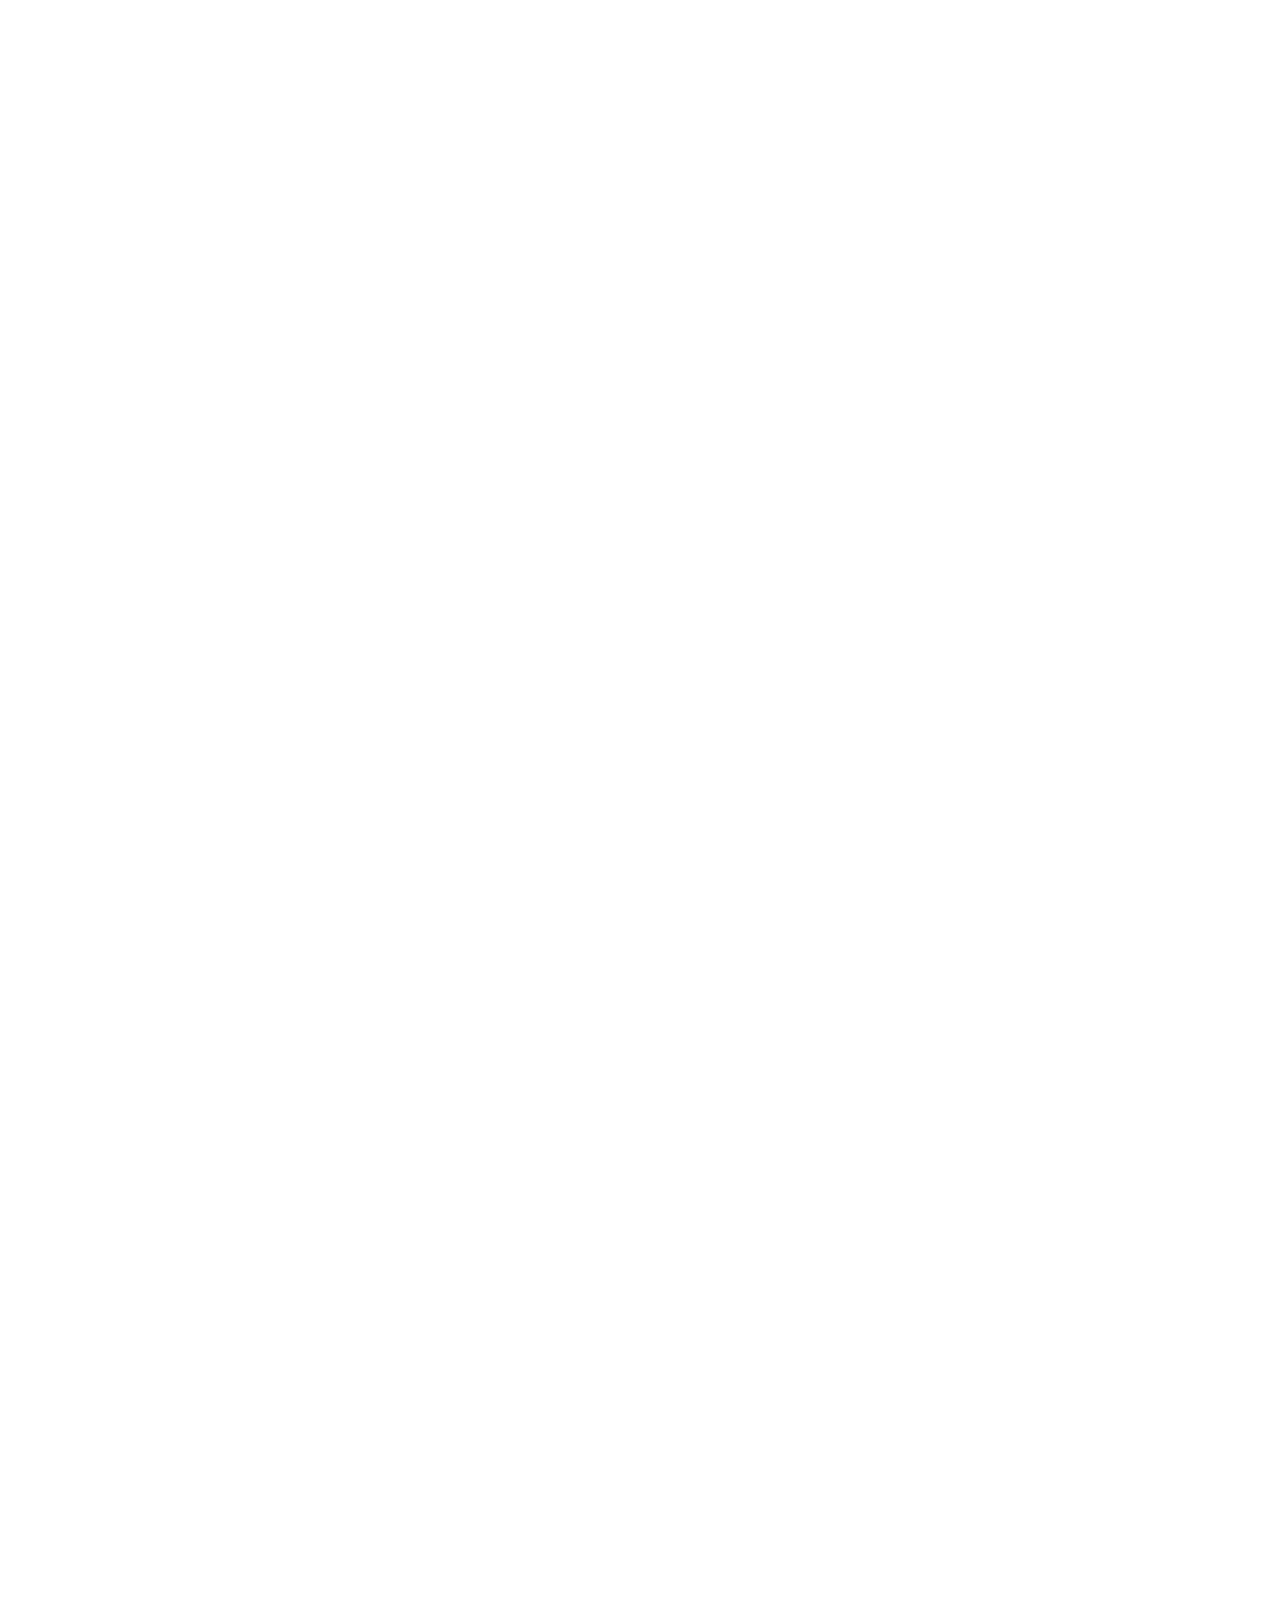
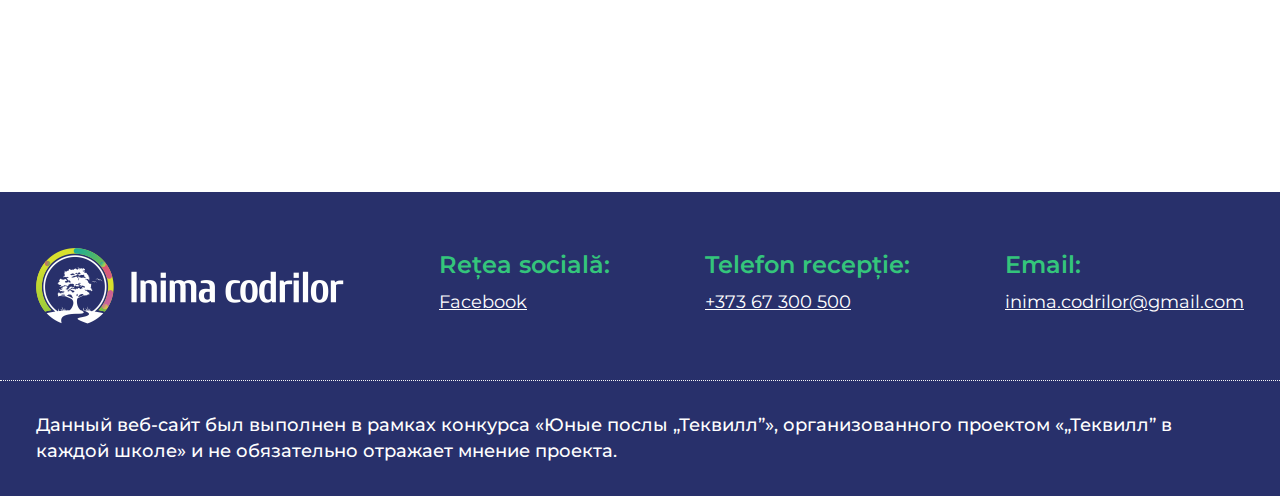
==== commit 3236215c: "final" ====
--- a/index.html
+++ b/index.html
@@ -4,6 +4,10 @@
 <head>
     <meta charset="UTF-8">
     <meta http-equiv="X-UA-Compatible" content="IE=edge">
+    <meta name="keywords"
+        content="centru de instruire, centru de agrement, distanţa de oraş, aer liber, restaurant, hoteliere, săli de conferinţă, terenuri sportive, foişoare" />
+    <meta name="description"
+        content="Centrul de Instruire şi Agrement Ivancea este situat într-o zonă foarte pitorească în inima Codrilor Moldovei" />
     <meta name="viewport" content="width=device-width, initial-scale=1.0">
     <link rel="stylesheet" href="style.css">
     <link rel="icon" href="logo/ms-icon-144x144.png" type="image/x-icon">
@@ -11,15 +15,6 @@
 </head>
 
 <body>
-    <nav class="hamb-menu">
-        <div class="hamb-menu__logo"></div>
-        <div class="hamb-menu__icon">
-            <svg width="36" height="24" viewBox="0 0 36 24" fill="currentColor" xmlns="http://www.w3.org/2000/svg">
-                <path d="M0 24V21H36V24H0ZM0 13.5V10.5H36V13.5H0ZM0 3V0H36V3H0Z" />
-            </svg>
-
-        </div>
-    </nav>
     <header class="header">
         <a href="index.html" class="header__logo"></a>
         <ul class="header__list">
@@ -51,7 +46,7 @@
                 <a href="html/contacte.html" class="header__link">Contacte</a>
             </li>
         </ul>
-        <a href="tel:+37367300500" class="button-with-icon">
+        <a href="tel:+37367300500" class="header__phone-button button-with-icon">
             <svg width="20" height="20" viewBox="0 0 20 20" fill="currentColor" xmlns="http://www.w3.org/2000/svg">
                 <path
                     d="M17.5679 9.77445C17.4832 7.76274 16.7299 6.05296 15.308 4.6451C13.886 3.23725 12.1509 2.49156 10.1026 2.40804V0.734741C11.3466 0.768149 12.5166 1.02761 13.6124 1.51313C14.7082 1.99862 15.6672 2.64935 16.4893 3.4653C17.3114 4.28125 17.9685 5.23008 18.4605 6.31179C18.9525 7.3935 19.2154 8.54772 19.2493 9.77445H17.5679ZM13.1044 9.77445C13.0197 8.98648 12.6979 8.31851 12.1389 7.77054C11.5799 7.22259 10.9011 6.90685 10.1026 6.82333V5.16418C11.3722 5.2477 12.4514 5.72613 13.3401 6.59946C14.2288 7.47278 14.7155 8.53112 14.8001 9.77445H13.1044ZM17.8063 19.7347C15.6933 19.7347 13.5959 19.2239 11.5142 18.2023C9.43258 17.1807 7.55945 15.8518 5.89484 14.2157C4.23023 12.5796 2.88051 10.7315 1.84568 8.6715C0.810865 6.61146 0.293457 4.54363 0.293457 2.468C0.293457 2.05413 0.436449 1.70609 0.722432 1.42388C1.00843 1.14168 1.36115 1.00058 1.78058 1.00058H5.33548C5.72855 1.00058 6.05867 1.11061 6.32583 1.33067C6.59297 1.55073 6.77107 1.86519 6.86013 2.27407L7.54572 5.20452C7.60828 5.56112 7.60269 5.87381 7.52893 6.14261C7.45518 6.41143 7.31026 6.6398 7.09417 6.82771L4.49754 9.27339C5.38811 10.6947 6.36694 11.9274 7.43404 12.9717C8.50114 14.0159 9.70234 14.9009 11.0376 15.6266L13.5217 13.1287C13.7675 12.8788 14.0363 12.7069 14.3282 12.6129C14.62 12.5188 14.9334 12.511 15.2682 12.5894L17.9885 13.2125C18.4008 13.3161 18.7214 13.5044 18.9502 13.7772C19.179 14.0501 19.2935 14.3909 19.2935 14.7998V18.2532C19.2935 18.6765 19.1505 19.0292 18.8645 19.3114C18.5785 19.5936 18.2258 19.7347 17.8063 19.7347ZM3.49178 7.49876L5.5342 5.54333L4.96453 2.98545H2.33369C2.31455 3.59 2.39916 4.25669 2.58754 4.98551C2.77591 5.71432 3.07733 6.55207 3.49178 7.49876ZM12.8902 16.6223C13.5364 16.9303 14.2443 17.1797 15.0138 17.3707C15.7832 17.5618 16.5345 17.6787 17.2676 17.7215V15.0972L14.8675 14.5852L12.8902 16.6223Z" />
@@ -70,8 +65,8 @@
                         liniștit
                         și
                         fraged</p>
-                    <a href="html/desprenoi.html" class="button-with-icon nonvis">Mai mult<svg width="38" height="15" viewBox="0 0 38 19"
-                            fill="currentColor" xmlns="http://www.w3.org/2000/svg">
+                    <a href="html/desprenoi.html" class="button-with-icon nonvis">Mai mult<svg width="38" height="15"
+                            viewBox="0 0 38 19" fill="currentColor" xmlns="http://www.w3.org/2000/svg">
                             <path
                                 d="M29.1 18.4135L26.95 16.3135L32.25 11.0135H0V8.01353H32.3L27 2.71353L29.1 0.613525L38 9.51353L29.1 18.4135Z" />
                         </svg>
@@ -106,8 +101,8 @@
                             team building şi
                             întâlniri de afaceri.
                         </p>
-                        <a href="html/desprenoi.html" class="button-with-icon nonvis">Mai mult<svg width="38" height="15"
-                                viewBox="0 0 38 19" fill="currentColor" xmlns="http://www.w3.org/2000/svg">
+                        <a href="html/desprenoi.html" class="button-with-icon nonvis">Mai mult<svg width="38"
+                                height="15" viewBox="0 0 38 19" fill="currentColor" xmlns="http://www.w3.org/2000/svg">
                                 <path
                                     d="M29.1 18.4135L26.95 16.3135L32.25 11.0135H0V8.01353H32.3L27 2.71353L29.1 0.613525L38 9.51353L29.1 18.4135Z" />
                             </svg>
@@ -157,8 +152,8 @@
                         <p class="par-reg">Mănăstirea rupestră din butuceni</p>
                     </div>
                 </div>
-                <a href="html/desprenoi.html" class="button-with-icon nonvis">Mai mult<svg width="38" height="15" viewBox="0 0 38 19"
-                        fill="currentColor" xmlns="http://www.w3.org/2000/svg">
+                <a href="html/desprenoi.html" class="button-with-icon nonvis">Mai mult<svg width="38" height="15"
+                        viewBox="0 0 38 19" fill="currentColor" xmlns="http://www.w3.org/2000/svg">
                         <path
                             d="M29.1 18.4135L26.95 16.3135L32.25 11.0135H0V8.01353H32.3L27 2.71353L29.1 0.613525L38 9.51353L29.1 18.4135Z" />
                     </svg>
@@ -181,8 +176,8 @@
                         <p class="par-reg">Săli de conferinţă</p>
                     </div>
                 </div>
-                <a href="html/cazare.html" class="button-with-icon nonvis">Mai mult<svg width="38" height="15" viewBox="0 0 38 19"
-                        fill="currentColor" xmlns="http://www.w3.org/2000/svg">
+                <a href="html/cazare.html" class="button-with-icon nonvis">Mai mult<svg width="38" height="15"
+                        viewBox="0 0 38 19" fill="currentColor" xmlns="http://www.w3.org/2000/svg">
                         <path
                             d="M29.1 18.4135L26.95 16.3135L32.25 11.0135H0V8.01353H32.3L27 2.71353L29.1 0.613525L38 9.51353L29.1 18.4135Z" />
                     </svg>
@@ -200,8 +195,8 @@
                         <p class="par-reg">Săli de conferinţă</p>
                     </div>
                 </div>
-                <a href="html/activitati.html" class="button-with-icon nonvis">Mai mult<svg width="38" height="15" viewBox="0 0 38 19"
-                        fill="currentColor" xmlns="http://www.w3.org/2000/svg">
+                <a href="html/activitati.html" class="button-with-icon nonvis">Mai mult<svg width="38" height="15"
+                        viewBox="0 0 38 19" fill="currentColor" xmlns="http://www.w3.org/2000/svg">
                         <path
                             d="M29.1 18.4135L26.95 16.3135L32.25 11.0135H0V8.01353H32.3L27 2.71353L29.1 0.613525L38 9.51353L29.1 18.4135Z" />
                     </svg>
--- a/style.css
+++ b/style.css
@@ -110,13 +110,14 @@
 /* ----------- Header -------------*/
 
 .header {
+    top: 0;
     display: flex;
     flex-direction: row;
     justify-content: space-between;
     padding: 0 36px;
     align-items: center;
     background-color: var(--white100);
-    position: fixed;
+    position: absolute;
     width: 100%;
     border-bottom: 1px solid var(--dark5);
     z-index: 4;
@@ -640,6 +641,10 @@
 .restaurant {
     padding-top: 136px;
 }
+.sali {
+    padding-top: 136px;
+}
+
 .restaurant__par {text-align: left;}
 .activity {
     display: flex;
@@ -691,6 +696,10 @@
 }
 
 @media (max-width: 1420px) {
+    .header__link {
+        padding: 16px 18px;
+    }
+
     .landing__wrapper {
         padding-left: 36px;
     }
@@ -725,31 +734,16 @@
 }
 
 @media(max-width: 1000px) {
-    .hamb-menu{
-        display: flex;
-        flex-direction: row;
-        align-items: center;
-        width: 100%;
-        justify-content: space-between;
-        padding: 24px 24px;
-        border-bottom: 1px solid var(--dark5);
-        position: fixed;
-        z-index: 1;
-        background-color: var(--white100);
-    }
-
-    .hamb-menu__logo{
-        content: url(logo/dark.png);
-        height: 50px;
-        cursor: pointer;
-    }
-
-    .hamb-menu__icon {
-        color: var(--blue100);
+    .header__dropdown-list_active {
+        top: 200px;
+    }
+
+    .header__phone-button {
+        display: none;
     }
 
     .header {
-        display: none;
+        flex-direction: column;
     }
 
     .landing__wrapper {
@@ -770,3 +764,12 @@
     }
 }
 
+@media(max-width: 450px) {
+    h1 {
+        font-size: 48px;
+    }
+
+    h2 {
+        font-size: 30px;
+    }
+}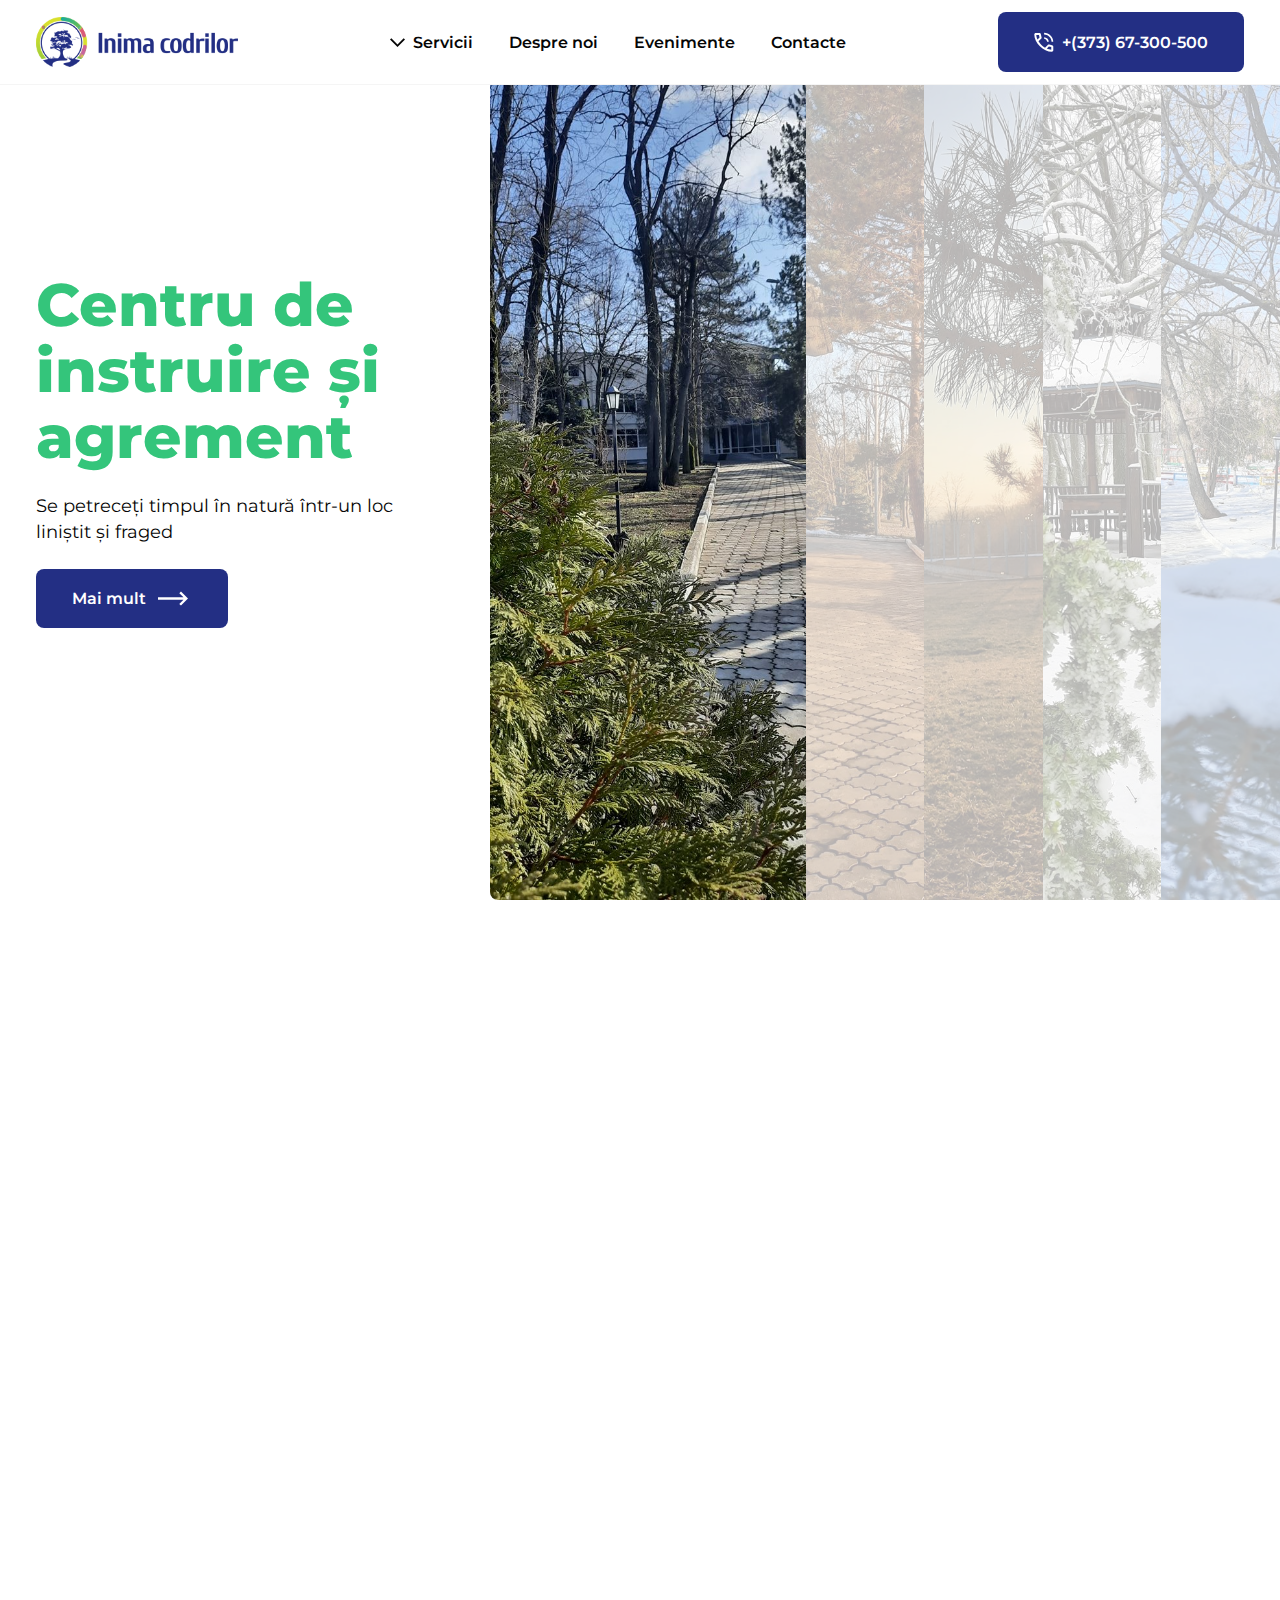
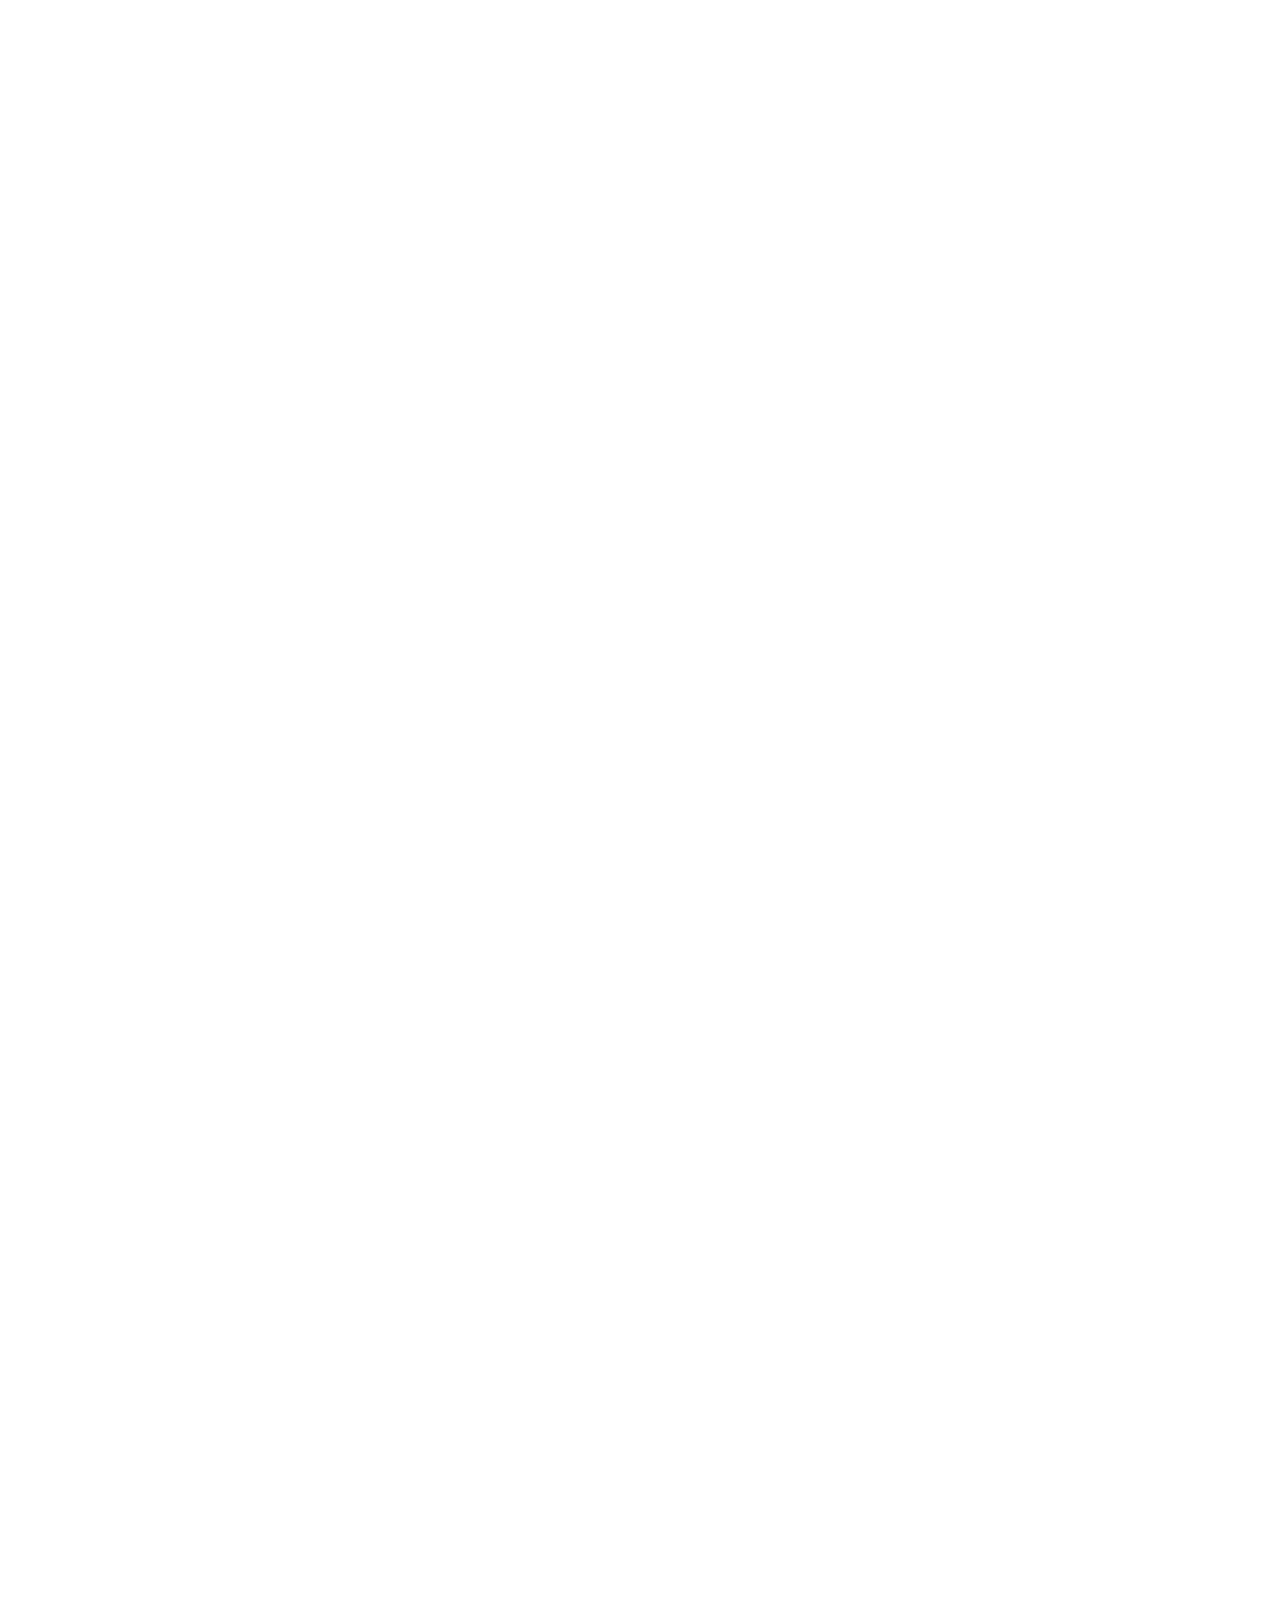
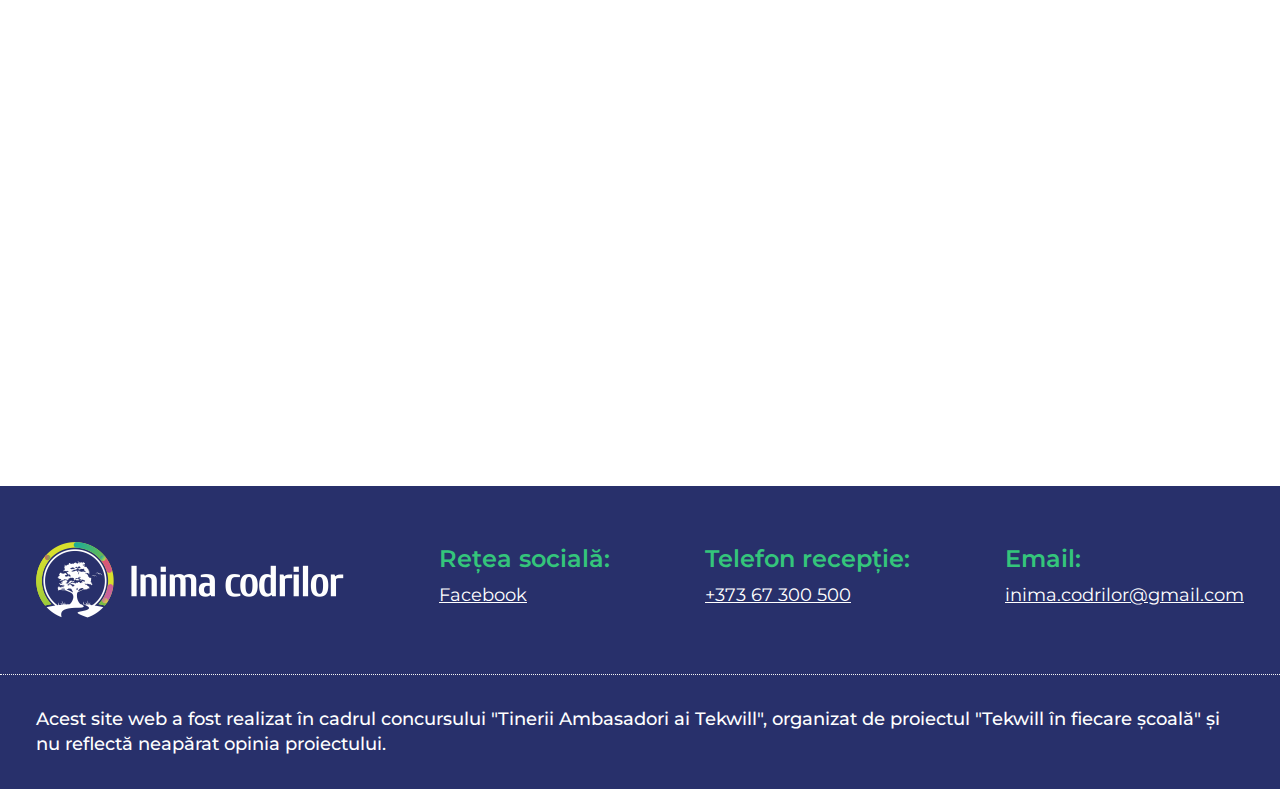
==== commit c572d89f: "Directories" ====
--- a/index.html
+++ b/index.html
@@ -1,232 +1,286 @@
-<!DOCTYPE html>
-<html lang="en">
-
-<head>
-    <meta charset="UTF-8">
-    <meta http-equiv="X-UA-Compatible" content="IE=edge">
-    <meta name="keywords"
-        content="centru de instruire, centru de agrement, distanţa de oraş, aer liber, restaurant, hoteliere, săli de conferinţă, terenuri sportive, foişoare" />
-    <meta name="description"
-        content="Centrul de Instruire şi Agrement Ivancea este situat într-o zonă foarte pitorească în inima Codrilor Moldovei" />
-    <meta name="viewport" content="width=device-width, initial-scale=1.0">
-    <link rel="stylesheet" href="style.css">
-    <link rel="icon" href="logo/ms-icon-144x144.png" type="image/x-icon">
-    <title>Inima Codrilor</title>
-</head>
-
-<body>
-    <header class="header">
-        <a href="index.html" class="header__logo"></a>
-        <ul class="header__list">
-            <li class="header__item">
-
-                <button class="header__dropdown-button header__link"><svg class="header__dropdown-icon" width="15"
-                        height="15" viewBox="0 0 24 15" fill="currentColor" xmlns="http://www.w3.org/2000/svg">
-                        <path d="M12 14.75L0 2.74998L2.15 0.599976L12 10.5L21.85 0.649976L24 2.79998L12 14.75Z" />
-                    </svg>Servicii</button>
-                <ul class="header__dropdown-list">
-                    <li class="header__dropdown-item header__item"><a href="html/cazare.html"
-                            class="header__link">Cazare</a></li>
-                    <li class="header__dropdown-item header__item"><a href="html/restaurant.html"
-                            class="header__link">Restaurant</a></li>
-                    <li class="header__dropdown-item header__item"><a href="html/salideconferenta.html"
-                            class="header__link">Sali de conferinţă</a></li>
-                    <li class="header__dropdown-item header__item"><a href="html/activitati.html"
-                            class="header__link">Activitati</a></li>
-                </ul>
-                </div>
-            </li>
-            <li class="header__item">
-                <a href="html/desprenoi.html" class="header__link">Despre noi</a>
-            </li>
-            <li class="header__item">
-                <a href="html/evenimente.html" class="header__link">Evenimente</a>
-            </li>
-            <li class="header__item">
-                <a href="html/contacte.html" class="header__link">Contacte</a>
-            </li>
-        </ul>
-        <a href="tel:+37367300500" class="header__phone-button button-with-icon">
-            <svg width="20" height="20" viewBox="0 0 20 20" fill="currentColor" xmlns="http://www.w3.org/2000/svg">
-                <path
-                    d="M17.5679 9.77445C17.4832 7.76274 16.7299 6.05296 15.308 4.6451C13.886 3.23725 12.1509 2.49156 10.1026 2.40804V0.734741C11.3466 0.768149 12.5166 1.02761 13.6124 1.51313C14.7082 1.99862 15.6672 2.64935 16.4893 3.4653C17.3114 4.28125 17.9685 5.23008 18.4605 6.31179C18.9525 7.3935 19.2154 8.54772 19.2493 9.77445H17.5679ZM13.1044 9.77445C13.0197 8.98648 12.6979 8.31851 12.1389 7.77054C11.5799 7.22259 10.9011 6.90685 10.1026 6.82333V5.16418C11.3722 5.2477 12.4514 5.72613 13.3401 6.59946C14.2288 7.47278 14.7155 8.53112 14.8001 9.77445H13.1044ZM17.8063 19.7347C15.6933 19.7347 13.5959 19.2239 11.5142 18.2023C9.43258 17.1807 7.55945 15.8518 5.89484 14.2157C4.23023 12.5796 2.88051 10.7315 1.84568 8.6715C0.810865 6.61146 0.293457 4.54363 0.293457 2.468C0.293457 2.05413 0.436449 1.70609 0.722432 1.42388C1.00843 1.14168 1.36115 1.00058 1.78058 1.00058H5.33548C5.72855 1.00058 6.05867 1.11061 6.32583 1.33067C6.59297 1.55073 6.77107 1.86519 6.86013 2.27407L7.54572 5.20452C7.60828 5.56112 7.60269 5.87381 7.52893 6.14261C7.45518 6.41143 7.31026 6.6398 7.09417 6.82771L4.49754 9.27339C5.38811 10.6947 6.36694 11.9274 7.43404 12.9717C8.50114 14.0159 9.70234 14.9009 11.0376 15.6266L13.5217 13.1287C13.7675 12.8788 14.0363 12.7069 14.3282 12.6129C14.62 12.5188 14.9334 12.511 15.2682 12.5894L17.9885 13.2125C18.4008 13.3161 18.7214 13.5044 18.9502 13.7772C19.179 14.0501 19.2935 14.3909 19.2935 14.7998V18.2532C19.2935 18.6765 19.1505 19.0292 18.8645 19.3114C18.5785 19.5936 18.2258 19.7347 17.8063 19.7347ZM3.49178 7.49876L5.5342 5.54333L4.96453 2.98545H2.33369C2.31455 3.59 2.39916 4.25669 2.58754 4.98551C2.77591 5.71432 3.07733 6.55207 3.49178 7.49876ZM12.8902 16.6223C13.5364 16.9303 14.2443 17.1797 15.0138 17.3707C15.7832 17.5618 16.5345 17.6787 17.2676 17.7215V15.0972L14.8675 14.5852L12.8902 16.6223Z" />
-
-            </svg>
-            +(373) 67-300-500</a>
-
-    </header>
-
-    <main>
-        <section class="landing">
-            <div class="landing__wrapper">
-                <div class="wrapper">
-                    <h1 class="title nonvis">Centru de instruire și agrement</h1>
-                    <p class="par-reg landing__par nonvis">Se petreceți timpul în natură într-un loc
-                        liniștit
-                        și
-                        fraged</p>
-                    <a href="html/desprenoi.html" class="button-with-icon nonvis">Mai mult<svg width="38" height="15"
-                            viewBox="0 0 38 19" fill="currentColor" xmlns="http://www.w3.org/2000/svg">
-                            <path
-                                d="M29.1 18.4135L26.95 16.3135L32.25 11.0135H0V8.01353H32.3L27 2.71353L29.1 0.613525L38 9.51353L29.1 18.4135Z" />
-                        </svg>
-                    </a>
-                </div>
-                <div class="wrapper nonvis">
-                    <div class="landing__gallery">
-                        <img src="images/1.jpg" alt="" class="landing__gallery-item landing__gallery-item_active">
-                        <img src="images/2.jpg" alt="" class="landing__gallery-item">
-                        <img src="images/3.jpg" alt="" class="landing__gallery-item">
-                        <img src="images/4.jpg" alt="" class="landing__gallery-item">
-                        <img src="images/5.jpg" alt="" class="landing__gallery-item">
-                    </div>
-                </div>
-            </div>
-        </section>
-        <div class="container">
-
-            <section class="about-us">
-                <div class="col-2">
-                    <div class="wrapper">
-                        <h2 class="title nonvis">Despre noi</h2>
-                        <p class="par-reg nonvis">Centrul de Instruire şi Agrement Ivancea este situat într-o zonă
-                            foarte
-                            pitorească în
-                            inima Codrilor Moldovei, la 30 km
-                            distanţa de Chişinău. Centrul dispune de 2 blocuri hoteliere, restaurant, săli de
-                            conferinţă,
-                            terenuri sportive şi
-                            foişoare în aer liber. Este o locaţie perfectă pentru evenimente de familie, escapade de
-                            weekend,
-                            team building şi
-                            întâlniri de afaceri.
-                        </p>
-                        <a href="html/desprenoi.html" class="button-with-icon nonvis">Mai mult<svg width="38"
-                                height="15" viewBox="0 0 38 19" fill="currentColor" xmlns="http://www.w3.org/2000/svg">
-                                <path
-                                    d="M29.1 18.4135L26.95 16.3135L32.25 11.0135H0V8.01353H32.3L27 2.71353L29.1 0.613525L38 9.51353L29.1 18.4135Z" />
-                            </svg>
-                        </a>
-                    </div>
-                    <div class="slider__block nonvis">
-                        <div class="wrap">
-                            <div class="slider-container">
-                                <div class="slider-tracker">
-                                    <img src="images/desprenoi1.jpg" alt="" class="slide-images slide">
-                                    <img src="images/desprenoi2.jpg" alt="" class="slide-images slide">
-                                </div>
-                                <button class="btn-prev"><svg width="41" height="41" viewBox="0 0 41 41"
-                                        fill="currentColor" xmlns="http://www.w3.org/2000/svg">
-                                        <path fill-rule="evenodd" clip-rule="evenodd"
-                                            d="M20.2225 40.8792C31.2682 40.8792 40.2225 31.9249 40.2225 20.8792C40.2225 9.83352 31.2682 0.879211 20.2225 0.879211C9.17684 0.879211 0.222534 9.83352 0.222534 20.8792C0.222534 31.9249 9.17684 40.8792 20.2225 40.8792ZM12.9225 20.8792L20.2225 13.5792L22.3225 15.6792L18.6225 19.3792H27.7225V22.3792H18.6225L22.3225 26.0792L20.2225 28.1792L12.9225 20.8792Z" />
-                                    </svg>
-
-                                </button>
-                                <button class="btn-next"><svg width="41" height="41" viewBox="0 0 41 41"
-                                        fill="currentColor" xmlns="http://www.w3.org/2000/svg">
-                                        <path fill-rule="evenodd" clip-rule="evenodd"
-                                            d="M20.2225 40.8792C31.2682 40.8792 40.2225 31.9249 40.2225 20.8792C40.2225 9.83352 31.2682 0.879211 20.2225 0.879211C9.17684 0.879211 0.222534 9.83352 0.222534 20.8792C0.222534 31.9249 9.17684 40.8792 20.2225 40.8792ZM12.9225 20.8792L20.2225 13.5792L22.3225 15.6792L18.6225 19.3792H27.7225V22.3792H18.6225L22.3225 26.0792L20.2225 28.1792L12.9225 20.8792Z" />
-                                    </svg>
-
-                                </button>
-                            </div>
-                        </div>
-                    </div>
-
-                </div>
-            </section>
-            <section class="touristic-objects">
-                <h2 class="title nonvis">Obiective turistice</h2>
-                <div class="col-3">
-                    <div class="col nonvis">
-                        <img src="images/advantages1.jpg" alt="" class="touristic-objects__image">
-                        <p class="par-reg">Rezervaţia cultural-naturală „Orheiul Vechi”</p>
-                    </div>
-                    <div class="col nonvis">
-                        <img src="images/advantages2.jpg" alt="" class="touristic-objects__image">
-                        <p class="par-reg">Muzeul de istorie şi etnografie din oraşul Orhei
-                        </p>
-                    </div>
-                    <div class="col nonvis">
-                        <img src="images/advantages3.jpg" alt="" class="touristic-objects__image">
-                        <p class="par-reg">Mănăstirea rupestră din butuceni</p>
-                    </div>
-                </div>
-                <a href="html/desprenoi.html" class="button-with-icon nonvis">Mai mult<svg width="38" height="15"
-                        viewBox="0 0 38 19" fill="currentColor" xmlns="http://www.w3.org/2000/svg">
-                        <path
-                            d="M29.1 18.4135L26.95 16.3135L32.25 11.0135H0V8.01353H32.3L27 2.71353L29.1 0.613525L38 9.51353L29.1 18.4135Z" />
-                    </svg>
-                </a>
-            </section>
-
-            <section class="services">
-                <h2 class="title nonvis">Servicii</h2>
-                <div class="col-3">
-                    <div class="col nonvis">
-                        <img src="images/cazare.jpg" alt="" class="touristic-objects__image">
-                        <p class="par-reg">Cazare</p>
-                    </div>
-                    <div class="col nonvis">
-                        <img src="images/restaurant.jpg" alt="" class="touristic-objects__image">
-                        <p class="par-reg">Restaurant</p>
-                    </div>
-                    <div class="col nonvis">
-                        <img src="images/conference.jpg" alt="" class="touristic-objects__image">
-                        <p class="par-reg">Săli de conferinţă</p>
-                    </div>
-                </div>
-                <a href="html/cazare.html" class="button-with-icon nonvis">Mai mult<svg width="38" height="15"
-                        viewBox="0 0 38 19" fill="currentColor" xmlns="http://www.w3.org/2000/svg">
-                        <path
-                            d="M29.1 18.4135L26.95 16.3135L32.25 11.0135H0V8.01353H32.3L27 2.71353L29.1 0.613525L38 9.51353L29.1 18.4135Z" />
-                    </svg>
-                </a>
-            </section>
-            <section class="activity">
-                <h2 class="title nonvis">Activitati</h2>
-                <div class="col-2">
-                    <div class="col nonvis">
-                        <img src="images/teren.jpg" alt="" class="touristic-objects__image">
-                        <p class="par-reg">Terenuri sportive</p>
-                    </div>
-                    <div class="col nonvis">
-                        <img src="images/foisor.jpg" alt="" class="touristic-objects__image">
-                        <p class="par-reg">Săli de conferinţă</p>
-                    </div>
-                </div>
-                <a href="html/activitati.html" class="button-with-icon nonvis">Mai mult<svg width="38" height="15"
-                        viewBox="0 0 38 19" fill="currentColor" xmlns="http://www.w3.org/2000/svg">
-                        <path
-                            d="M29.1 18.4135L26.95 16.3135L32.25 11.0135H0V8.01353H32.3L27 2.71353L29.1 0.613525L38 9.51353L29.1 18.4135Z" />
-                    </svg>
-                </a>
-            </section>
-        </div>
-    </main>
-    <footer class="footer">
-        <div class="footer__group">
-            <div class="footer__logo"></div>
-        </div>
-        <div class="footer__group">
-            <p class="par-bold">Rețea socială: </p>
-            <a href="https://www.facebook.com/inima.codrilor/" class="footer__link">Facebook</a>
-        </div>
-        <div class="footer__group">
-            <p class="par-bold">Telefon recepție:</p>
-            <a href="tel:+37367300500" class="footer__link">+373 67 300 500</a>
-        </div>
-        <div class="footer__group">
-            <p class="par-bold">Email:</p>
-            <a href="mailto:inima.codrilor@gmail.com" class="footer__link">inima.codrilor@gmail.com</a>
-        </div>
-    </footer>
-    <p class="ps par-reg">Данный веб-сайт был выполнен в рамках конкурса «Юные послы „Теквилл”», организованного
-        проектом «„Теквилл” в
-        каждой школе» и не обязательно отражает мнение проекта.</p>
-</body>
-
-<script src="landingpage-slides.js"></script>
-<script src="script.js"></script>
-
+<!DOCTYPE html>
+<html lang="en">
+
+<head>
+    <meta charset="UTF-8">
+    <meta http-equiv="X-UA-Compatible" content="IE=edge">
+    <meta name="keywords"
+        content="centru de instruire, centru de agrement, distanţa de oraş, aer liber, restaurant, hoteliere, săli de conferinţă, terenuri sportive, foişoare" />
+    <meta name="description"
+        content="Centrul de Instruire şi Agrement Ivancea este situat într-o zonă foarte pitorească în inima Codrilor Moldovei" />
+    <meta name="viewport" content="width=device-width, initial-scale=1.0">
+    <link rel="stylesheet" href="css/style.css">
+    <link rel="icon" href="../logo/ms-icon-144x144.png" type="image/x-icon">
+    <title>Inima Codrilor</title>
+</head>
+
+<body>
+    <header class="mobile-header">
+        <a href="../index.html" class="header__logo"></a>
+        <button class="menu__open mobile-header__icon"><svg width="48" height="48" viewBox="0 0 48 48"
+                fill="currentColor" xmlns="http://www.w3.org/2000/svg">
+                <path d="M6 36V33H42V36H6ZM6 25.5V22.5H42V25.5H6ZM6 15V12H42V15H6Z" fill="currentColor" />
+            </svg>
+        </button>
+        <div class="menu">
+
+            <ul class="menu__list">
+                <div class="menu__close mobile-header__icon nonvis">
+                    <svg width="48" height="48" viewBox="0 0 48 48" fill="currentColor"
+                        xmlns="http://www.w3.org/2000/svg">
+                        <path
+                            d="M12.45 37.65L10.35 35.55L21.9 24L10.35 12.45L12.45 10.35L24 21.9L35.55 10.35L37.65 12.45L26.1 24L37.65 35.55L35.55 37.65L24 26.1L12.45 37.65Z"
+                            fill="currentColor" />
+                    </svg>
+                </div>
+                <li class="menu__item nonvis">
+                    <button class="menu__dropdown-button menu__link"><svg class="menu__dropdown-icon" width="15"
+                            height="15" viewBox="0 0 24 15" fill="currentColor" xmlns="http://www.w3.org/2000/svg">
+                            <path d="M12 14.75L0 2.74998L2.15 0.599976L12 10.5L21.85 0.649976L24 2.79998L12 14.75Z" />
+                        </svg>Servicii</button>
+                    <ul class="menu__dropdown-list">
+                        <li class="menu__dropdown-item menu__item"><a href="html/cazare.html" class="menu__link">Cazare</a>
+                        </li>
+                        <li class="menu__dropdown-item menu__item"><a href="html/restaurant.html"
+                                class="menu__link">Restaurant</a></li>
+                        <li class="menu__dropdown-item menu__item"><a href="html/salideconferenta.html"
+                                class="header__link">Sali de conferinţă</a></li>
+                        <li class="menu__dropdown-item menu__item"><a href="html/activitati.html"
+                                class="menu__link">Activitati</a></li>
+                    </ul>
+                </li>
+                <li class="menu__item nonvis">
+                    <a href="html/desprenoi.html" class="header__link">Despre noi</a>
+                </li>
+                <li class="menu__item nonvis">
+                    <a href="html/evenimente.html" class="header__link">Evenimente</a>
+                </li>
+                <li class="menu__item nonvis">
+                    <a href="html/contacte.html" class="header__link">Contacte</a>
+                </li>
+                <button class="phone-button nonvis">
+                    <a href="tel:+37367300500" class="header__phone-button button-with-icon">
+                        <svg width="20" height="20" viewBox="0 0 20 20" fill="currentColor"
+                            xmlns="http://www.w3.org/2000/svg">
+                            <path
+                                d="M17.5679 9.77445C17.4832 7.76274 16.7299 6.05296 15.308 4.6451C13.886 3.23725 12.1509 2.49156 10.1026 2.40804V0.734741C11.3466 0.768149 12.5166 1.02761 13.6124 1.51313C14.7082 1.99862 15.6672 2.64935 16.4893 3.4653C17.3114 4.28125 17.9685 5.23008 18.4605 6.31179C18.9525 7.3935 19.2154 8.54772 19.2493 9.77445H17.5679ZM13.1044 9.77445C13.0197 8.98648 12.6979 8.31851 12.1389 7.77054C11.5799 7.22259 10.9011 6.90685 10.1026 6.82333V5.16418C11.3722 5.2477 12.4514 5.72613 13.3401 6.59946C14.2288 7.47278 14.7155 8.53112 14.8001 9.77445H13.1044ZM17.8063 19.7347C15.6933 19.7347 13.5959 19.2239 11.5142 18.2023C9.43258 17.1807 7.55945 15.8518 5.89484 14.2157C4.23023 12.5796 2.88051 10.7315 1.84568 8.6715C0.810865 6.61146 0.293457 4.54363 0.293457 2.468C0.293457 2.05413 0.436449 1.70609 0.722432 1.42388C1.00843 1.14168 1.36115 1.00058 1.78058 1.00058H5.33548C5.72855 1.00058 6.05867 1.11061 6.32583 1.33067C6.59297 1.55073 6.77107 1.86519 6.86013 2.27407L7.54572 5.20452C7.60828 5.56112 7.60269 5.87381 7.52893 6.14261C7.45518 6.41143 7.31026 6.6398 7.09417 6.82771L4.49754 9.27339C5.38811 10.6947 6.36694 11.9274 7.43404 12.9717C8.50114 14.0159 9.70234 14.9009 11.0376 15.6266L13.5217 13.1287C13.7675 12.8788 14.0363 12.7069 14.3282 12.6129C14.62 12.5188 14.9334 12.511 15.2682 12.5894L17.9885 13.2125C18.4008 13.3161 18.7214 13.5044 18.9502 13.7772C19.179 14.0501 19.2935 14.3909 19.2935 14.7998V18.2532C19.2935 18.6765 19.1505 19.0292 18.8645 19.3114C18.5785 19.5936 18.2258 19.7347 17.8063 19.7347ZM3.49178 7.49876L5.5342 5.54333L4.96453 2.98545H2.33369C2.31455 3.59 2.39916 4.25669 2.58754 4.98551C2.77591 5.71432 3.07733 6.55207 3.49178 7.49876ZM12.8902 16.6223C13.5364 16.9303 14.2443 17.1797 15.0138 17.3707C15.7832 17.5618 16.5345 17.6787 17.2676 17.7215V15.0972L14.8675 14.5852L12.8902 16.6223Z" />
+                        </svg>
+                        +(373) 67-300-500</a>
+                </button>
+            </ul>
+        </div>
+    </header>
+
+    <header class="header">
+        <a href="../index.html" class="header__logo"></a>
+        <ul class="header__list">
+            <li class="header__item">
+
+                <button class="header__dropdown-button header__link"><svg class="header__dropdown-icon" width="15"
+                        height="15" viewBox="0 0 24 15" fill="currentColor" xmlns="http://www.w3.org/2000/svg">
+                        <path d="M12 14.75L0 2.74998L2.15 0.599976L12 10.5L21.85 0.649976L24 2.79998L12 14.75Z" />
+                    </svg>Servicii</button>
+                <ul class="header__dropdown-list">
+                    <li class="header__dropdown-item header__item"><a href="html/cazare.html" class="header__link">Cazare</a>
+                    </li>
+                    <li class="header__dropdown-item header__item"><a href="html/restaurant.html"
+                            class="header__link">Restaurant</a></li>
+                    <li class="header__dropdown-item header__item"><a href="html/salideconferenta.html"
+                            class="header__link">Sali de conferinţă</a></li>
+                    <li class="header__dropdown-item header__item"><a href="html/activitati.html"
+                            class="header__link">Activitati</a></li>
+                </ul>
+                </div>
+            </li>
+            <li class="header__item">
+                <a href="html/desprenoi.html" class="header__link">Despre noi</a>
+            </li>
+            <li class="header__item">
+                <a href="html/evenimente.html" class="header__link">Evenimente</a>
+            </li>
+            <li class="header__item">
+                <a href="html/contacte.html" class="header__link">Contacte</a>
+            </li>
+        </ul>
+        <a href="tel:+37367300500" class="header__phone-button button-with-icon">
+            <svg width="20" height="20" viewBox="0 0 20 20" fill="currentColor" xmlns="http://www.w3.org/2000/svg">
+                <path
+                    d="M17.5679 9.77445C17.4832 7.76274 16.7299 6.05296 15.308 4.6451C13.886 3.23725 12.1509 2.49156 10.1026 2.40804V0.734741C11.3466 0.768149 12.5166 1.02761 13.6124 1.51313C14.7082 1.99862 15.6672 2.64935 16.4893 3.4653C17.3114 4.28125 17.9685 5.23008 18.4605 6.31179C18.9525 7.3935 19.2154 8.54772 19.2493 9.77445H17.5679ZM13.1044 9.77445C13.0197 8.98648 12.6979 8.31851 12.1389 7.77054C11.5799 7.22259 10.9011 6.90685 10.1026 6.82333V5.16418C11.3722 5.2477 12.4514 5.72613 13.3401 6.59946C14.2288 7.47278 14.7155 8.53112 14.8001 9.77445H13.1044ZM17.8063 19.7347C15.6933 19.7347 13.5959 19.2239 11.5142 18.2023C9.43258 17.1807 7.55945 15.8518 5.89484 14.2157C4.23023 12.5796 2.88051 10.7315 1.84568 8.6715C0.810865 6.61146 0.293457 4.54363 0.293457 2.468C0.293457 2.05413 0.436449 1.70609 0.722432 1.42388C1.00843 1.14168 1.36115 1.00058 1.78058 1.00058H5.33548C5.72855 1.00058 6.05867 1.11061 6.32583 1.33067C6.59297 1.55073 6.77107 1.86519 6.86013 2.27407L7.54572 5.20452C7.60828 5.56112 7.60269 5.87381 7.52893 6.14261C7.45518 6.41143 7.31026 6.6398 7.09417 6.82771L4.49754 9.27339C5.38811 10.6947 6.36694 11.9274 7.43404 12.9717C8.50114 14.0159 9.70234 14.9009 11.0376 15.6266L13.5217 13.1287C13.7675 12.8788 14.0363 12.7069 14.3282 12.6129C14.62 12.5188 14.9334 12.511 15.2682 12.5894L17.9885 13.2125C18.4008 13.3161 18.7214 13.5044 18.9502 13.7772C19.179 14.0501 19.2935 14.3909 19.2935 14.7998V18.2532C19.2935 18.6765 19.1505 19.0292 18.8645 19.3114C18.5785 19.5936 18.2258 19.7347 17.8063 19.7347ZM3.49178 7.49876L5.5342 5.54333L4.96453 2.98545H2.33369C2.31455 3.59 2.39916 4.25669 2.58754 4.98551C2.77591 5.71432 3.07733 6.55207 3.49178 7.49876ZM12.8902 16.6223C13.5364 16.9303 14.2443 17.1797 15.0138 17.3707C15.7832 17.5618 16.5345 17.6787 17.2676 17.7215V15.0972L14.8675 14.5852L12.8902 16.6223Z" />
+            </svg>
+            +(373) 67-300-500</a>
+    </header>
+
+    <main>
+        <section class="landing">
+            <div class="landing__wrapper">
+                <div class="wrapper">
+                    <h1 class="title nonvis">Centru de instruire și agrement</h1>
+                    <p class="par-reg landing__par nonvis">Se petreceți timpul în natură într-un loc
+                        liniștit
+                        și
+                        fraged</p>
+                    <a href="html/desprenoi.html" class="button-with-icon nonvis">Mai mult<svg width="38" height="15"
+                            viewBox="0 0 38 19" fill="currentColor" xmlns="http://www.w3.org/2000/svg">
+                            <path
+                                d="M29.1 18.4135L26.95 16.3135L32.25 11.0135H0V8.01353H32.3L27 2.71353L29.1 0.613525L38 9.51353L29.1 18.4135Z" />
+                        </svg>
+                    </a>
+                </div>
+                <div class="wrapper nonvis">
+                    <div class="landing__gallery">
+                        <img src="images/1.jpg" alt="" class="landing__gallery-item landing__gallery-item_active">
+                        <img src="images/2.jpg" alt="" class="landing__gallery-item">
+                        <img src="images/3.jpg" alt="" class="landing__gallery-item">
+                        <img src="images/4.jpg" alt="" class="landing__gallery-item">
+                        <img src="images/5.jpg" alt="" class="landing__gallery-item">
+                    </div>
+                </div>
+            </div>
+        </section>
+        <div class="container">
+
+            <section class="about-us">
+                <div class="col-2">
+                    <div class="wrapper">
+                        <h2 class="title nonvis">Despre noi</h2>
+                        <p class="par-reg nonvis">Centrul de Instruire şi Agrement Ivancea este situat într-o zonă
+                            foarte
+                            pitorească în
+                            inima Codrilor Moldovei, la 30 km
+                            distanţa de Chişinău. Centrul dispune de 2 blocuri hoteliere, restaurant, săli de
+                            conferinţă,
+                            terenuri sportive şi
+                            foişoare în aer liber. Este o locaţie perfectă pentru evenimente de familie, escapade de
+                            weekend,
+                            team building şi
+                            întâlniri de afaceri.
+                        </p>
+                        <a href="html/desprenoi.html" class="button-with-icon nonvis">Mai mult<svg width="38" height="15"
+                                viewBox="0 0 38 19" fill="currentColor" xmlns="http://www.w3.org/2000/svg">
+                                <path
+                                    d="M29.1 18.4135L26.95 16.3135L32.25 11.0135H0V8.01353H32.3L27 2.71353L29.1 0.613525L38 9.51353L29.1 18.4135Z" />
+                            </svg>
+                        </a>
+                    </div>
+                    <div class="slider__block nonvis">
+                        <div class="wrap">
+                            <div class="slider-container">
+                                <div class="slider-tracker">
+                                    <img src="../images/desprenoi1.jpg" alt="" class="slide-images slide">
+                                    <img src="../images/desprenoi2.jpg" alt="" class="slide-images slide">
+                                </div>
+                                <button class="btn-prev"><svg width="41" height="41" viewBox="0 0 41 41"
+                                        fill="currentColor" xmlns="http://www.w3.org/2000/svg">
+                                        <path fill-rule="evenodd" clip-rule="evenodd"
+                                            d="M20.2225 40.8792C31.2682 40.8792 40.2225 31.9249 40.2225 20.8792C40.2225 9.83352 31.2682 0.879211 20.2225 0.879211C9.17684 0.879211 0.222534 9.83352 0.222534 20.8792C0.222534 31.9249 9.17684 40.8792 20.2225 40.8792ZM12.9225 20.8792L20.2225 13.5792L22.3225 15.6792L18.6225 19.3792H27.7225V22.3792H18.6225L22.3225 26.0792L20.2225 28.1792L12.9225 20.8792Z" />
+                                    </svg>
+
+                                </button>
+                                <button class="btn-next"><svg width="41" height="41" viewBox="0 0 41 41"
+                                        fill="currentColor" xmlns="http://www.w3.org/2000/svg">
+                                        <path fill-rule="evenodd" clip-rule="evenodd"
+                                            d="M20.2225 40.8792C31.2682 40.8792 40.2225 31.9249 40.2225 20.8792C40.2225 9.83352 31.2682 0.879211 20.2225 0.879211C9.17684 0.879211 0.222534 9.83352 0.222534 20.8792C0.222534 31.9249 9.17684 40.8792 20.2225 40.8792ZM12.9225 20.8792L20.2225 13.5792L22.3225 15.6792L18.6225 19.3792H27.7225V22.3792H18.6225L22.3225 26.0792L20.2225 28.1792L12.9225 20.8792Z" />
+                                    </svg>
+
+                                </button>
+                            </div>
+                        </div>
+                    </div>
+
+                </div>
+            </section>
+            <section class="touristic-objects">
+                <h2 class="title nonvis">Obiective turistice</h2>
+                <div class="col-3">
+                    <div class="col nonvis">
+                        <img src="images/advantages1.jpg" alt="" class="touristic-objects__image">
+                        <p class="par-reg">Rezervaţia cultural-naturală „Orheiul Vechi”</p>
+                    </div>
+                    <div class="col nonvis">
+                        <img src="images/advantages2.jpg" alt="" class="touristic-objects__image">
+                        <p class="par-reg">Muzeul de istorie şi etnografie din oraşul Orhei
+                        </p>
+                    </div>
+                    <div class="col nonvis">
+                        <img src="images/advantages3.jpg" alt="" class="touristic-objects__image">
+                        <p class="par-reg">Mănăstirea rupestră din butuceni</p>
+                    </div>
+                </div>
+                <a href="html/desprenoi.html" class="button-with-icon nonvis">Mai mult<svg width="38" height="15"
+                        viewBox="0 0 38 19" fill="currentColor" xmlns="http://www.w3.org/2000/svg">
+                        <path
+                            d="M29.1 18.4135L26.95 16.3135L32.25 11.0135H0V8.01353H32.3L27 2.71353L29.1 0.613525L38 9.51353L29.1 18.4135Z" />
+                    </svg>
+                </a>
+            </section>
+
+            <section class="services">
+                <h2 class="title nonvis">Servicii</h2>
+                <div class="col-3">
+                    <div class="col nonvis">
+                        <img src="images/cazare.jpg" alt="" class="touristic-objects__image">
+                        <p class="par-reg">Cazare</p>
+                    </div>
+                    <div class="col nonvis">
+                        <img src="images/restaurant.jpg" alt="" class="touristic-objects__image">
+                        <p class="par-reg">Restaurant</p>
+                    </div>
+                    <div class="col nonvis">
+                        <img src="images/conference.jpg" alt="" class="touristic-objects__image">
+                        <p class="par-reg">Săli de conferinţă</p>
+                    </div>
+                </div>
+                <a href="html/cazare.html" class="button-with-icon nonvis">Mai mult<svg width="38" height="15"
+                        viewBox="0 0 38 19" fill="currentColor" xmlns="http://www.w3.org/2000/svg">
+                        <path
+                            d="M29.1 18.4135L26.95 16.3135L32.25 11.0135H0V8.01353H32.3L27 2.71353L29.1 0.613525L38 9.51353L29.1 18.4135Z" />
+                    </svg>
+                </a>
+            </section>
+            <section class="activity">
+                <h2 class="title nonvis">Activitati</h2>
+                <div class="col-2">
+                    <div class="col nonvis">
+                        <img src="images/teren.jpg" alt="" class="touristic-objects__image">
+                        <p class="par-reg">Terenuri sportive</p>
+                    </div>
+                    <div class="col nonvis">
+                        <img src="images/foisor.jpg" alt="" class="touristic-objects__image">
+                        <p class="par-reg">Săli de conferinţă</p>
+                    </div>
+                </div>
+                <a href="html/activitati.html" class="button-with-icon nonvis">Mai mult<svg width="38" height="15"
+                        viewBox="0 0 38 19" fill="currentColor" xmlns="http://www.w3.org/2000/svg">
+                        <path
+                            d="M29.1 18.4135L26.95 16.3135L32.25 11.0135H0V8.01353H32.3L27 2.71353L29.1 0.613525L38 9.51353L29.1 18.4135Z" />
+                    </svg>
+                </a>
+            </section>
+        </div>
+    </main>
+    <footer class="footer">
+        <div class="footer__group">
+            <div class="footer__logo"></div>
+        </div>
+        <div class="footer__group">
+            <p class="par-bold">Rețea socială: </p>
+            <a href="https://www.facebook.com/inima.codrilor/" class="footer__link">Facebook</a>
+        </div>
+        <div class="footer__group">
+            <p class="par-bold">Telefon recepție:</p>
+            <a href="tel:+37367300500" class="footer__link">+373 67 300 500</a>
+        </div>
+        <div class="footer__group">
+            <p class="par-bold">Email:</p>
+            <a href="mailto:inima.codrilor@gmail.com" class="footer__link">inima.codrilor@gmail.com</a>
+        </div>
+    </footer>
+    <p class="ps par-reg">Acest site web a fost realizat în cadrul concursului "Tinerii Ambasadori ai Tekwill",
+        organizat de proiectul "Tekwill
+        în fiecare școală" și nu reflectă neapărat opinia proiectului.</p>
+</body>
+
+<script src="js/script.js"></script>
+<script src="js/landingpage-slides.js"></script>
+
 </html>--- a/css/style.css
+++ b/css/style.css
@@ -0,0 +1,1212 @@
+/*
+* Prefixed by https://autoprefixer.github.io
+* PostCSS: v8.4.14,
+* Autoprefixer: v10.4.7
+* Browsers: last 4 version
+*/
+
+@import url('https://fonts.googleapis.com/css2?family=Montserrat:ital,wght@0,100;0,200;0,300;0,400;0,500;0,600;0,700;0,800;0,900;1,100;1,200;1,300;1,400;1,500;1,600;1,700;1,800;1,900&display=swap');
+
+
+/*
+    font-family: 'Montserrat', sans-serif; 
+*/
+
+body {
+    font-family: 'Montserrat', sans-serif;
+}
+
+* {
+    -webkit-box-sizing: border-box;
+    box-sizing: border-box;
+    margin: 0;
+    padding: 0;
+    -webkit-transition: all 250ms ease-out;
+    -o-transition: all 250ms ease-out;
+    transition: all 250ms ease-out;
+    border: 0;
+}
+
+button {
+    background: none;
+    cursor: pointer;
+}
+
+:root {
+    --blue100: #232f84;
+    --blue110: #28306B;
+    --dark100: #060606;
+    --dark5: hsl(0, 0%, 96%);
+    --white100: white;
+    --green100: #34C57B;
+    --blue10: #E0E2EA;
+    --dark10: #DEDEDE;
+}
+
+/*------- Scroll Animation ----------*/
+
+.nonvis:nth-child(1) {
+    opacity: 0;
+    -webkit-transform: translateY(20px);
+    -ms-transform: translateY(20px);
+    transform: translateY(20px);
+}
+
+.nonvis.vis:nth-child(1) {
+    opacity: 1;
+    -webkit-transition: all .5s ease-in-out;
+    -o-transition: all .5s ease-in-out;
+    transition: all .5s ease-in-out;
+    -webkit-transform: translateY(0px);
+    -ms-transform: translateY(0px);
+    transform: translateY(0px);
+}
+
+.nonvis:nth-child(2) {
+    opacity: 0;
+    -webkit-transform: translateY(20px);
+    -ms-transform: translateY(20px);
+    transform: translateY(20px);
+}
+
+.nonvis.vis:nth-child(2) {
+    opacity: 1;
+    -webkit-transition: all .5s ease-in-out;
+    -o-transition: all .5s ease-in-out;
+    transition: all .5s ease-in-out;
+    -webkit-transform: translateY(0px);
+    -ms-transform: translateY(0px);
+    transform: translateY(0px);
+    -webkit-transition-delay: 250ms;
+    -o-transition-delay: 250ms;
+    transition-delay: 250ms;
+}
+
+.nonvis:nth-child(3) {
+    opacity: 0;
+    -webkit-transform: translateY(20px);
+    -ms-transform: translateY(20px);
+    transform: translateY(20px);
+}
+
+.nonvis.vis:nth-child(3) {
+    opacity: 1;
+    -webkit-transition: all .5s ease-in-out;
+    -o-transition: all .5s ease-in-out;
+    transition: all .5s ease-in-out;
+    -webkit-transform: translateY(0px);
+    -ms-transform: translateY(0px);
+    transform: translateY(0px);
+    -webkit-transition-delay: 400ms;
+    -o-transition-delay: 400ms;
+    transition-delay: 400ms;
+}
+
+.nonvis:nth-child(4) {
+    opacity: 0;
+    -webkit-transform: translateY(20px);
+    -ms-transform: translateY(20px);
+    transform: translateY(20px);
+}
+
+.nonvis.vis:nth-child(4) {
+    opacity: 1;
+    -webkit-transition: all .5s ease-in-out;
+    -o-transition: all .5s ease-in-out;
+    transition: all .5s ease-in-out;
+    -webkit-transform: translateY(0px);
+    -ms-transform: translateY(0px);
+    transform: translateY(0px);
+    -webkit-transition-delay: 500ms;
+    -o-transition-delay: 500ms;
+    transition-delay: 500ms;
+}
+
+.nonvis:nth-child(5) {
+    opacity: 0;
+    -webkit-transform: translateY(20px);
+    -ms-transform: translateY(20px);
+    transform: translateY(20px);
+}
+
+.nonvis.vis:nth-child(5) {
+    opacity: 1;
+    -webkit-transition: all .5s ease-in-out;
+    -o-transition: all .5s ease-in-out;
+    transition: all .5s ease-in-out;
+    -webkit-transform: translateY(0px);
+    -ms-transform: translateY(0px);
+    transform: translateY(0px);
+    -webkit-transition-delay: 600ms;
+    -o-transition-delay: 600ms;
+    transition-delay: 600ms;
+}
+
+.slider__block.nonvis {
+    opacity: 0;
+    -webkit-transform: translateX(50px);
+    -ms-transform: translateX(50px);
+    transform: translateX(50px);
+}
+
+.slider__block.nonvis.vis {
+    opacity: 1;
+    -webkit-transform: translateX(0px);
+    -ms-transform: translateX(0px);
+    transform: translateX(0px);
+    -webkit-transition: all .5s ease-in-out;
+    -o-transition: all .5s ease-in-out;
+    transition: all .5s ease-in-out;
+    -webkit-transition-delay: 200ms;
+    -o-transition-delay: 200ms;
+    transition-delay: 200ms;
+}
+
+
+/* ----------- Header -------------*/
+
+.menu__link {
+    padding: 0px;
+}
+
+.menu {
+    display: none;
+    position: absolute;
+    width: 100%;
+    height: 100vh;
+    background-color: var(--white100);
+    -webkit-box-orient: vertical;
+    -webkit-box-direction: normal;
+    -ms-flex-direction: column;
+    flex-direction: column;
+    gap: 32px;
+    -webkit-box-align: center;
+    -ms-flex-align: center;
+    align-items: center;
+    -webkit-box-pack: center;
+    -ms-flex-pack: center;
+    justify-content: center;
+    right: -1250px;
+    -webkit-transition: right 100ms ease;
+    -o-transition: right 100ms ease;
+    transition: right 100ms ease;
+    opacity: 0;
+}
+
+.menu_active {
+    opacity: 1;
+    display: -webkit-box;
+    display: -ms-flexbox;
+    display: flex;
+    z-index: 4;
+    right: 0px;
+    -webkit-transition: right 100ms ease;
+    -o-transition: right 100ms ease;
+    transition: right 100ms ease;
+}
+
+.mobile-header {
+    border-bottom: 1px solid var(--dark5);
+    display: none;
+    position: fixed;
+    background-color: var(--white100);
+    width: 100%;
+    z-index: 2;
+    -webkit-box-orient: horizontal;
+    -webkit-box-direction: normal;
+    -ms-flex-direction: row;
+    flex-direction: row;
+    -webkit-box-pack: justify;
+    -ms-flex-pack: justify;
+    justify-content: space-between;
+    padding: 16px 36px;
+}
+
+.mobile-header__icon {
+    color: var(--blue100);
+}
+
+.mobile-header__icon:hover {
+    color: var(--blue110);
+}
+
+.header {
+    top: 0;
+    display: -webkit-box;
+    display: -ms-flexbox;
+    display: flex;
+    -webkit-box-orient: horizontal;
+    -webkit-box-direction: normal;
+    -ms-flex-direction: row;
+    flex-direction: row;
+    -webkit-box-pack: justify;
+    -ms-flex-pack: justify;
+    justify-content: space-between;
+    padding: 0 36px;
+    -webkit-box-align: center;
+    -ms-flex-align: center;
+    align-items: center;
+    background-color: var(--white100);
+    position: fixed;
+    width: 100%;
+    border-bottom: 1px solid var(--dark5);
+    z-index: 4;
+}
+
+.header__logo {
+    content: url(../logo/dark.png);
+    height: 50px;
+    cursor: pointer;
+}
+
+.header__list {
+    display: -webkit-box;
+    display: -ms-flexbox;
+    display: flex;
+    -webkit-box-orient: horizontal;
+    -webkit-box-direction: normal;
+    -ms-flex-direction: row;
+    flex-direction: row;
+    -webkit-box-pack: justify;
+    -ms-flex-pack: justify;
+    justify-content: space-between;
+    list-style-type: none;
+    -webkit-box-align: center;
+    -ms-flex-align: center;
+    align-items: center;
+    -ms-flex-wrap: wrap;
+    flex-wrap: wrap;
+    align-items: center;
+}
+
+.header__dropdown-list {
+    display: none;
+    position: fixed;
+    -webkit-animation-duration: 1s;
+    animation-duration: 1s;
+    -webkit-animation-name: standup;
+    animation-name: standup;
+}
+
+@-webkit-keyframes standup {
+    from {
+        opacity: 1;
+        -webkit-transform: translateY(0px);
+        transform: translateY(0px);
+    }
+
+    to {
+        -webkit-transform: translateY(-20px);
+        transform: translateY(-20px);
+        opacity: 0;
+    }
+}
+
+@keyframes standup {
+    from {
+        opacity: 1;
+        -webkit-transform: translateY(0px);
+        transform: translateY(0px);
+    }
+
+    to {
+        -webkit-transform: translateY(-20px);
+        transform: translateY(-20px);
+        opacity: 0;
+    }
+}
+
+@-webkit-keyframes dropdown {
+    from {
+        -webkit-transform: translateY(-20px);
+        transform: translateY(-20px);
+        opacity: 0;
+    }
+
+    to {
+        opacity: 1;
+        -webkit-transform: translateY(0px);
+        transform: translateY(0px);
+    }
+}
+
+@keyframes dropdown {
+    from {
+        -webkit-transform: translateY(-20px);
+        transform: translateY(-20px);
+        opacity: 0;
+    }
+
+    to {
+        opacity: 1;
+        -webkit-transform: translateY(0px);
+        transform: translateY(0px);
+    }
+}
+
+.header__dropdown-list_active {
+    display: -webkit-box;
+    display: -ms-flexbox;
+    display: flex;
+    -webkit-animation-duration: 1s;
+    animation-duration: 1s;
+    -webkit-animation-name: dropdown;
+    animation-name: dropdown;
+    position: fixed;
+    -webkit-box-orient: vertical;
+    -webkit-box-direction: normal;
+    -ms-flex-direction: column;
+    flex-direction: column;
+    top: 84px;
+    -webkit-box-pack: start;
+    -ms-flex-pack: start;
+    justify-content: start;
+    border-radius: 8px;
+    z-index: -1;
+}
+
+.menu__dropdown-item_active {
+    display: inline;
+}
+
+.menu__list {
+    display: -webkit-box;
+    display: -ms-flexbox;
+    display: flex;
+    gap: 24px;
+    -webkit-box-orient: vertical;
+    -webkit-box-direction: normal;
+    -ms-flex-direction: column;
+    flex-direction: column;
+    -webkit-box-align: center;
+    -ms-flex-align: center;
+    align-items: center;
+    -webkit-box-pack: center;
+    -ms-flex-pack: center;
+    justify-content: center;
+}
+
+.menu__item {
+    height: 100%;
+    display: -webkit-box;
+    display: -ms-flexbox;
+    display: flex;
+    -webkit-box-align: center;
+    -ms-flex-align: center;
+    align-items: center;
+    -webkit-box-orient: vertical;
+    -webkit-box-direction: normal;
+    -ms-flex-direction: column;
+    flex-direction: column;
+}
+
+.menu__dropdown-list {
+    display: none;
+    height: 100%;
+}
+
+.menu__dropdown-list_active {
+    display: -webkit-box;
+    display: -ms-flexbox;
+    display: flex;
+    -webkit-box-orient: vertical;
+    -webkit-box-direction: normal;
+    -ms-flex-direction: column;
+    flex-direction: column;
+}
+
+.header__item {
+    background-color: var(--white100);
+    height: 84px;
+    display: -webkit-box;
+    display: -ms-flexbox;
+    display: flex;
+    -webkit-box-align: center;
+    -ms-flex-align: center;
+    align-items: center;
+}
+
+.header__dropdown-item {
+    background-color: var(--dark5);
+}
+
+.header__dropdown-button {
+    display: -webkit-box;
+    display: -ms-flexbox;
+    display: flex;
+    gap: 8px;
+    -webkit-box-align: center;
+    -ms-flex-align: center;
+    align-items: center;
+}
+
+.menu__dropdown-button {
+    display: -webkit-box;
+    display: -ms-flexbox;
+    display: flex;
+    gap: 8px;
+    -webkit-box-orient: horizontal;
+    -webkit-box-direction: normal;
+    -ms-flex-direction: row;
+    flex-direction: row;
+}
+
+.header__dropdown-icon_active,
+.menu__dropdown-icon_active {
+    -webkit-transform: rotate(-180deg);
+    -ms-transform: rotate(-180deg);
+    transform: rotate(-180deg);
+}
+
+.header__item:hover {
+    background-color: var(--dark5);
+}
+
+.header__link,
+.menu__link {
+    font-family: 'Montserrat', sans-serif;
+    font-size: 16px;
+    font-weight: 600;
+    padding: 32px 36px;
+    text-decoration: none;
+    color: var(--dark100);
+}
+
+.header__link:hover {
+    color: var(--blue100);
+}
+
+svg path {
+    fill: inherit;
+}
+
+h1 {
+    font-family: 'Montserrat', sans-serif;
+    font-weight: 800;
+    font-size: 72px;
+    line-height: 110%;
+    color: var(--green100);
+}
+
+h2 {
+    font-family: 'Montserrat', sans-serif;
+    font-weight: 700;
+    font-size: 52px;
+    line-height: 100%;
+    color: var(--green100);
+}
+
+.landing {
+    height: 100vh;
+    background-repeat: no-repeat;
+    display: -webkit-box;
+    display: -ms-flexbox;
+    display: flex;
+    -ms-grid-columns: 1fr 2fr;
+    grid-template-columns: 1fr 2fr;
+    -webkit-box-orient: vertical;
+    -webkit-box-direction: normal;
+    -ms-flex-direction: column;
+    flex-direction: column;
+    -webkit-box-align: center;
+    -ms-flex-align: center;
+    align-items: center;
+    background-size: cover;
+    -webkit-box-pack: center;
+    -ms-flex-pack: center;
+    justify-content: center;
+}
+
+.landing__gallery {
+    display: -webkit-box;
+    display: -ms-flexbox;
+    display: flex;
+    -webkit-box-orient: horizontal;
+    -webkit-box-direction: normal;
+    -ms-flex-direction: row;
+    flex-direction: row;
+    overflow: hidden;
+    border-radius: 0 0 0 8px;
+}
+
+.landing__gallery-item {
+    height: 100vh;
+    -o-object-fit: cover;
+    object-fit: cover;
+    width: 15%;
+    -webkit-transition: all 400ms ease-in-out;
+    -o-transition: all 400ms ease-in-out;
+    transition: all 400ms ease-in-out;
+    opacity: 30%;
+}
+
+.landing__gallery-item_active {
+    opacity: 100%;
+    width: 40%;
+    -webkit-transition: all 400ms ease-in-out;
+    -o-transition: all 400ms ease-in-out;
+    transition: all 400ms ease-in-out;
+}
+
+.landing__wrapper {
+    display: -ms-grid;
+    display: grid;
+    gap: 32px;
+    -ms-grid-columns: 1.6fr 32px 3fr;
+    grid-template-columns: 1.6fr 3fr;
+    -webkit-box-align: start;
+    -ms-flex-align: start;
+    align-items: start;
+    padding-left: 200px;
+}
+
+.wrapper {
+    display: -webkit-box;
+    display: -ms-flexbox;
+    display: flex;
+    -webkit-box-orient: vertical;
+    -webkit-box-direction: normal;
+    -ms-flex-direction: column;
+    flex-direction: column;
+    -webkit-box-pack: center;
+    -ms-flex-pack: center;
+    justify-content: center;
+    -webkit-box-align: start;
+    -ms-flex-align: start;
+    align-items: start;
+    height: 100%;
+    gap: 24px;
+}
+
+.par-reg {
+    font-family: 'Montserrat', sans-serif;
+    font-size: 18px;
+    font-weight: 400;
+    color: var(--dark100);
+    line-height: 140%;
+}
+
+.landing__par {
+    max-width: 375px;
+}
+
+.hamb-menu {
+    display: none;
+}
+
+.container {
+    max-width: 1500px;
+    padding: 0 200px;
+    display: -webkit-box;
+    display: -ms-flexbox;
+    display: flex;
+    -webkit-box-orient: vertical;
+    -webkit-box-direction: normal;
+    -ms-flex-direction: column;
+    flex-direction: column;
+    -webkit-box-align: center;
+    -ms-flex-align: center;
+    align-items: center;
+    -webkit-box-pack: center;
+    -ms-flex-pack: center;
+    justify-content: center;
+    gap: 144px;
+}
+
+.about-us .par-reg {
+    max-width: 600px;
+}
+
+.about-us {
+    gap: 32px;
+    display: -webkit-box;
+    display: -ms-flexbox;
+    display: flex;
+    -webkit-box-orient: vertical;
+    -webkit-box-direction: normal;
+    -ms-flex-direction: column;
+    flex-direction: column;
+    -ms-grid-columns: 1fr 32px 1fr;
+    grid-template-columns: 1fr 1fr;
+    -webkit-box-align: start;
+    -ms-flex-align: start;
+    align-items: start;
+}
+
+main {
+    display: -webkit-box;
+    display: -ms-flexbox;
+    display: flex;
+    -webkit-box-orient: vertical;
+    -webkit-box-direction: normal;
+    -ms-flex-direction: column;
+    flex-direction: column;
+    -webkit-box-align: center;
+    -ms-flex-align: center;
+    align-items: center;
+    gap: 144px;
+}
+
+.col-2 {
+    display: -ms-grid;
+    display: grid;
+    -ms-grid-columns: 1fr 16px 1fr;
+    grid-template-columns: repeat(2, 1fr);
+    gap: 16px;
+}
+
+.slide-images {
+    width: 100%;
+    min-width: 100%;
+    -o-object-fit: cover;
+    object-fit: cover;
+}
+
+.button-with-icon {
+    font-family: 'Montserrat', sans-serif;
+    font-weight: 600;
+    padding: 20px 36px;
+    text-decoration: none;
+    color: var(--white100);
+    border-radius: 8px;
+    display: -webkit-box;
+    display: -ms-flexbox;
+    display: flex;
+    -webkit-box-orient: horizontal;
+    -webkit-box-direction: normal;
+    -ms-flex-direction: row;
+    flex-direction: row;
+    -webkit-box-align: center;
+    -ms-flex-align: center;
+    align-items: center;
+    gap: 8px;
+    background-color: var(--blue100);
+    -webkit-transition: all 150ms ease-in;
+    -o-transition: all 150ms ease-in;
+    transition: all 150ms ease-in;
+    -webkit-transition-delay: 0;
+    -o-transition-delay: 0;
+    transition-delay: 0;
+}
+
+.button-with-icon:hover {
+    -webkit-transition-delay: 0;
+    -o-transition-delay: 0;
+    transition-delay: 0;
+    -webkit-transition: background-color 150ms ease-in;
+    -o-transition: background-color 150ms ease-in;
+    transition: background-color 150ms ease-in;
+    background-color: var(--blue110);
+}
+
+/*------------------ Footer ---------------------------*/
+
+.footer {
+    background-color: var(--blue110);
+    padding: 56px 200px;
+    display: -webkit-box;
+    display: -ms-flexbox;
+    display: flex;
+    -webkit-box-orient: horizontal;
+    -webkit-box-direction: normal;
+    -ms-flex-direction: row;
+    flex-direction: row;
+    -webkit-box-pack: justify;
+    -ms-flex-pack: justify;
+    justify-content: space-between;
+    -webkit-box-align: start;
+    -ms-flex-align: start;
+    align-items: start;
+    -ms-flex-wrap: wrap;
+    flex-wrap: wrap;
+    gap: 32px;
+}
+
+.footer__logo {
+    content: url(../logo/light.png);
+}
+
+.footer__group {
+    display: -webkit-box;
+    display: -ms-flexbox;
+    display: flex;
+    -webkit-box-orient: vertical;
+    -webkit-box-direction: normal;
+    -ms-flex-direction: column;
+    flex-direction: column;
+    gap: 8px;
+}
+
+.par-bold {
+    font-family: 'Montserrat', sans-serif;
+    font-size: 24px;
+    font-weight: 600;
+    color: var(--green100);
+    line-height: 140%;
+}
+
+.footer__link {
+    font-family: 'Montserrat', sans-serif;
+    font-size: 18px;
+    font-weight: 400;
+    color: var(--white100);
+    line-height: 140%;
+}
+
+.ps {
+    border-top: 1px dotted var(--dark5);
+    display: block;
+    background-color: var(--blue110);
+    color: var(--white100);
+    font-weight: 500;
+    padding: 32px 200px;
+}
+
+
+
+
+
+
+.slide {
+    background-size: cover;
+}
+
+.btn-next {
+    display: block;
+    position: absolute;
+    top: 50%;
+    right: 20px;
+    z-index: 1;
+    color: var(--white100);
+    rotate: 180deg;
+    opacity: 75%;
+}
+
+.btn-next:hover {
+    opacity: 100%;
+}
+
+.btn-prev:hover {
+    opacity: 100%;
+}
+
+.btn-prev {
+    z-index: 1;
+    display: block;
+    position: absolute;
+    top: 50%;
+    left: 20px;
+    color: var(--white100);
+    opacity: 75%;
+}
+
+.slider-tracker {
+    display: -webkit-box;
+    display: -ms-flexbox;
+    display: flex;
+    -webkit-box-orient: horizontal;
+    -webkit-box-direction: normal;
+    -ms-flex-direction: row;
+    flex-direction: row;
+}
+
+.slider-container {
+    overflow: hidden;
+    border-radius: 8px;
+    width: 100%;
+    height: 100%;
+    max-width: 900px;
+}
+
+.btn-hidden {
+    display: none;
+}
+
+/*--------------- Defaults ------------------*/
+
+.default-block {
+    display: -webkit-box;
+    display: -ms-flexbox;
+    display: flex;
+    -webkit-box-orient: vertical;
+    -webkit-box-direction: normal;
+    -ms-flex-direction: column;
+    flex-direction: column;
+    gap: 36px;
+    -webkit-box-align: center;
+    -ms-flex-align: center;
+    align-items: center;
+}
+
+.cazare {
+    padding-top: 136px;
+    max-width: 900px;
+    text-align: center;
+}
+
+.col {
+    display: -webkit-box;
+    display: -ms-flexbox;
+    display: flex;
+    -webkit-box-orient: vertical;
+    -webkit-box-direction: normal;
+    -ms-flex-direction: column;
+    flex-direction: column;
+    gap: 24px;
+}
+
+.default-list {
+    display: -ms-grid;
+    display: grid;
+    -ms-grid-columns: 1fr 12px 1fr;
+    grid-template-columns: 1fr 1fr;
+    -webkit-box-orient: vertical;
+    -webkit-box-direction: normal;
+    -ms-flex-direction: column;
+    flex-direction: column;
+    gap: 12px;
+    -ms-flex-wrap: wrap;
+    flex-wrap: wrap;
+}
+
+.default-list__item {
+    background-color: var(--dark5);
+    border-radius: 8px;
+    padding: 12px;
+    text-decoration: none;
+    list-style-type: none;
+}
+
+.default-list__item::before {
+    content: '— ';
+    color: var(--green100);
+}
+
+.footer {
+    margin-top: 88px;
+}
+
+.contacte,
+.activitati {
+    margin-top: 136px;
+}
+
+.despre-noi {
+    margin-top: 136px;
+}
+
+.contacts__group {
+    padding: 24px 32px;
+    background-color: var(--dark5);
+    display: -webkit-box;
+    display: -ms-flexbox;
+    display: flex;
+    -webkit-box-orient: vertical;
+    -webkit-box-direction: normal;
+    -ms-flex-direction: column;
+    flex-direction: column;
+    gap: 8px;
+    border-radius: 8px;
+}
+
+.contacts__link {
+    font-family: 'Montserrat', sans-serif;
+    font-size: 18px;
+    font-weight: 400;
+    color: var(--dark100);
+    line-height: 140%;
+}
+
+.contacts__group .par-bold {
+    color: var(--blue100);
+}
+
+.contacts .col {
+    gap: 12px;
+}
+
+.map {
+    border-radius: 8px;
+}
+
+.groups-inputs {
+    background-color: var(--dark5);
+    padding: 32px;
+    border-radius: 8px;
+    width: 100%;
+    display: -webkit-box;
+    display: -ms-flexbox;
+    display: flex;
+    -webkit-box-orient: vertical;
+    -webkit-box-direction: normal;
+    -ms-flex-direction: column;
+    flex-direction: column;
+    gap: 24px;
+}
+
+table {
+    width: 100%;
+    border-spacing: 4px;
+}
+
+th {
+    background-color: var(--blue100);
+    color: var(--white100);
+    padding: 16px 16px;
+    border-radius: 8px;
+}
+
+td {
+    background-color: var(--blue10);
+    color: var(--dark100);
+    padding: 16px 16px;
+    border-radius: 8px;
+}
+
+.message {
+    min-height: 200px;
+}
+
+.group-inputs__item .par-bold {
+    color: var(--blue100);
+    font-size: 16px;
+}
+
+.input {
+    background-color: var(--white100);
+    padding: 12px 24px;
+    width: 100%;
+    border: 2px solid var(--dark10);
+    font-family: 'Montserrat', sans-serif;
+    font-size: 20px;
+    border-radius: 8px;
+}
+
+.input:focus {
+    border: 2px solid var(--green100);
+}
+
+.col-3 {
+    display: -ms-grid;
+    display: grid;
+    -ms-grid-columns: 1fr 16px 1fr 16px 1fr;
+    grid-template-columns: repeat(3, 1fr);
+    gap: 16px;
+}
+
+.touristic-objects {
+    padding: 50px 0;
+    display: -webkit-box;
+    display: -ms-flexbox;
+    display: flex;
+    -webkit-box-orient: vertical;
+    -webkit-box-direction: normal;
+    -ms-flex-direction: column;
+    flex-direction: column;
+    gap: 52px;
+    -webkit-box-align: center;
+    -ms-flex-align: center;
+    align-items: center;
+}
+
+.col-3 .col .par-reg {
+    text-align: center;
+}
+
+.activity .col-2 .col .par-reg {
+    text-align: center;
+}
+
+.touristic-objects__image {
+    width: 100%;
+    border-radius: 8px;
+}
+
+.services {
+    padding: 50px 0;
+    display: -webkit-box;
+    display: -ms-flexbox;
+    display: flex;
+    -webkit-box-orient: vertical;
+    -webkit-box-direction: normal;
+    -ms-flex-direction: column;
+    flex-direction: column;
+    -webkit-box-align: center;
+    -ms-flex-align: center;
+    align-items: center;
+    gap: 52px;
+}
+
+.restaurant {
+    padding-top: 136px;
+}
+
+.sali {
+    padding-top: 136px;
+    gap: 144px;
+}
+
+.restaurant__par {
+    text-align: left;
+}
+
+.activity {
+    display: -webkit-box;
+    display: -ms-flexbox;
+    display: flex;
+    -webkit-box-orient: vertical;
+    -webkit-box-direction: normal;
+    -ms-flex-direction: column;
+    flex-direction: column;
+    gap: 52px;
+    -webkit-box-align: center;
+    -ms-flex-align: center;
+    align-items: center;
+}
+
+.despre-noi {
+    margin-top: 136px;
+    display: -webkit-box;
+    display: -ms-flexbox;
+    display: flex;
+    -webkit-box-orient: vertical;
+    -webkit-box-direction: normal;
+    -ms-flex-direction: column;
+    flex-direction: column;
+    -webkit-box-align: center;
+    -ms-flex-align: center;
+    align-items: center;
+}
+
+.touristic-object {
+    max-width: 900px;
+}
+
+.touristic-objects .par-reg {
+    text-align: center;
+}
+
+
+/*-------- --------- Adaptive -------------------------*/
+
+@media(max-width: 850px) {
+
+    .par-reg,
+    .par-bold {
+        font-size: 16px;
+    }
+
+    .col-2 {
+        -ms-grid-columns: 1fr;
+        grid-template-columns: 1fr;
+    }
+
+    .col-3 {
+        -ms-grid-columns: 1fr;
+        grid-template-columns: 1fr;
+    }
+
+    .footer {
+        -webkit-box-orient: vertical;
+        -webkit-box-direction: normal;
+        -ms-flex-direction: column;
+        flex-direction: column;
+    }
+
+    .map {
+        width: 100%;
+    }
+}
+
+@media (max-width: 1420px) {
+    .header__link {
+        padding: 16px 18px;
+    }
+
+    .landing__wrapper {
+        padding-left: 36px;
+    }
+
+    .container {
+        padding: 0px 36px;
+    }
+
+    h1 {
+        font-size: 60px;
+    }
+
+    h2 {
+        font-size: 36px;
+    }
+
+    .col-3 {
+        gap: 12px;
+    }
+
+    .col-2 {
+        gap: 12px;
+    }
+
+    .footer {
+        padding: 56px 36px;
+    }
+
+    .ps {
+        padding: 32px 36px;
+    }
+}
+
+@media(max-width: 1060px) {
+    .mobile-header {
+        display: -webkit-box;
+        display: -ms-flexbox;
+        display: flex;
+    }
+
+    .header {
+        display: none;
+    }
+
+    .header__dropdown-list_active {
+        top: 200px;
+    }
+
+    .header {
+        -webkit-box-orient: vertical;
+        -webkit-box-direction: normal;
+        -ms-flex-direction: column;
+        flex-direction: column;
+    }
+
+    .landing__wrapper {
+        padding-left: 36px;
+        -ms-grid-columns: 1fr;
+        grid-template-columns: 1fr;
+    }
+
+    h1 {
+        font-size: 54px;
+    }
+
+    .landing {
+        padding-top: 160px;
+    }
+
+    .landing__gallery-item {
+        height: 50vh;
+    }
+}
+
+@media(max-width: 550px) {
+    h1 {
+        font-size: 48px;
+    }
+
+    h2 {
+        font-size: 30px;
+    }
+
+    .container {
+        padding: 0px 16px;
+    }
+}